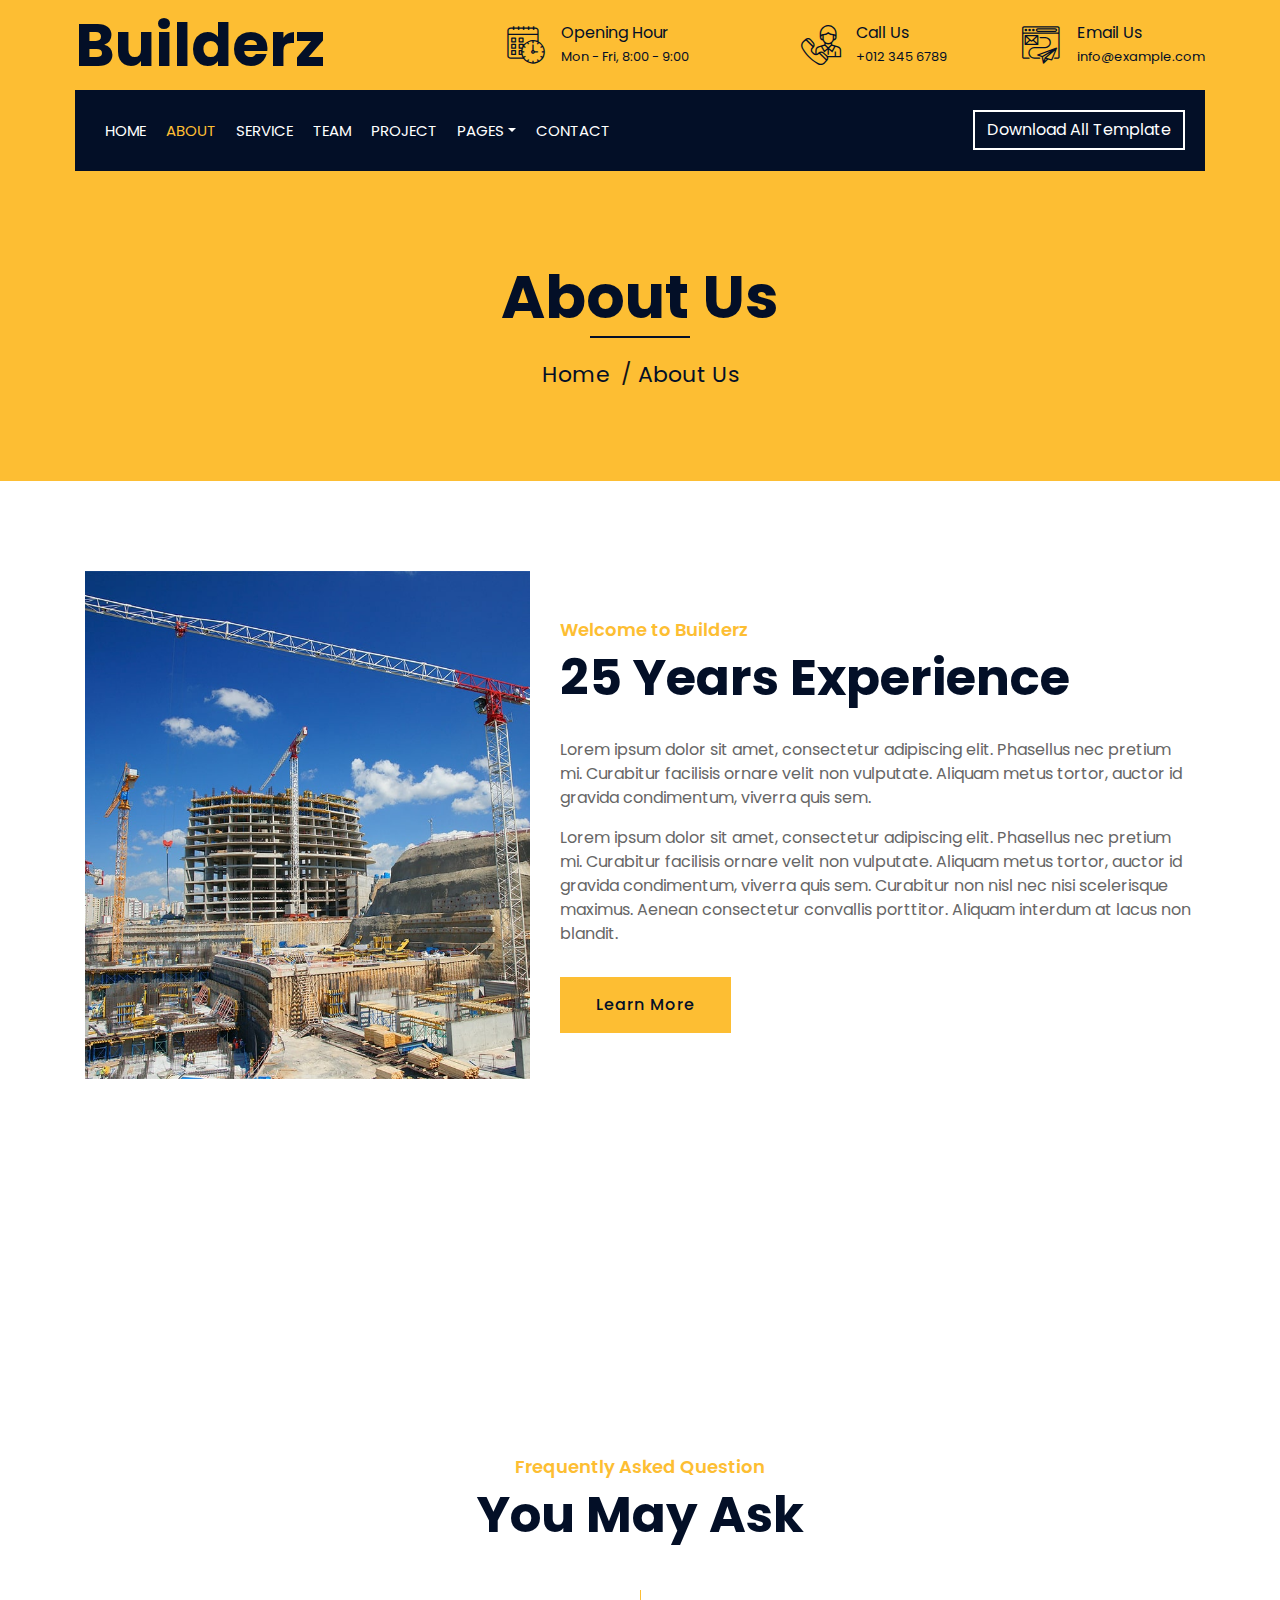
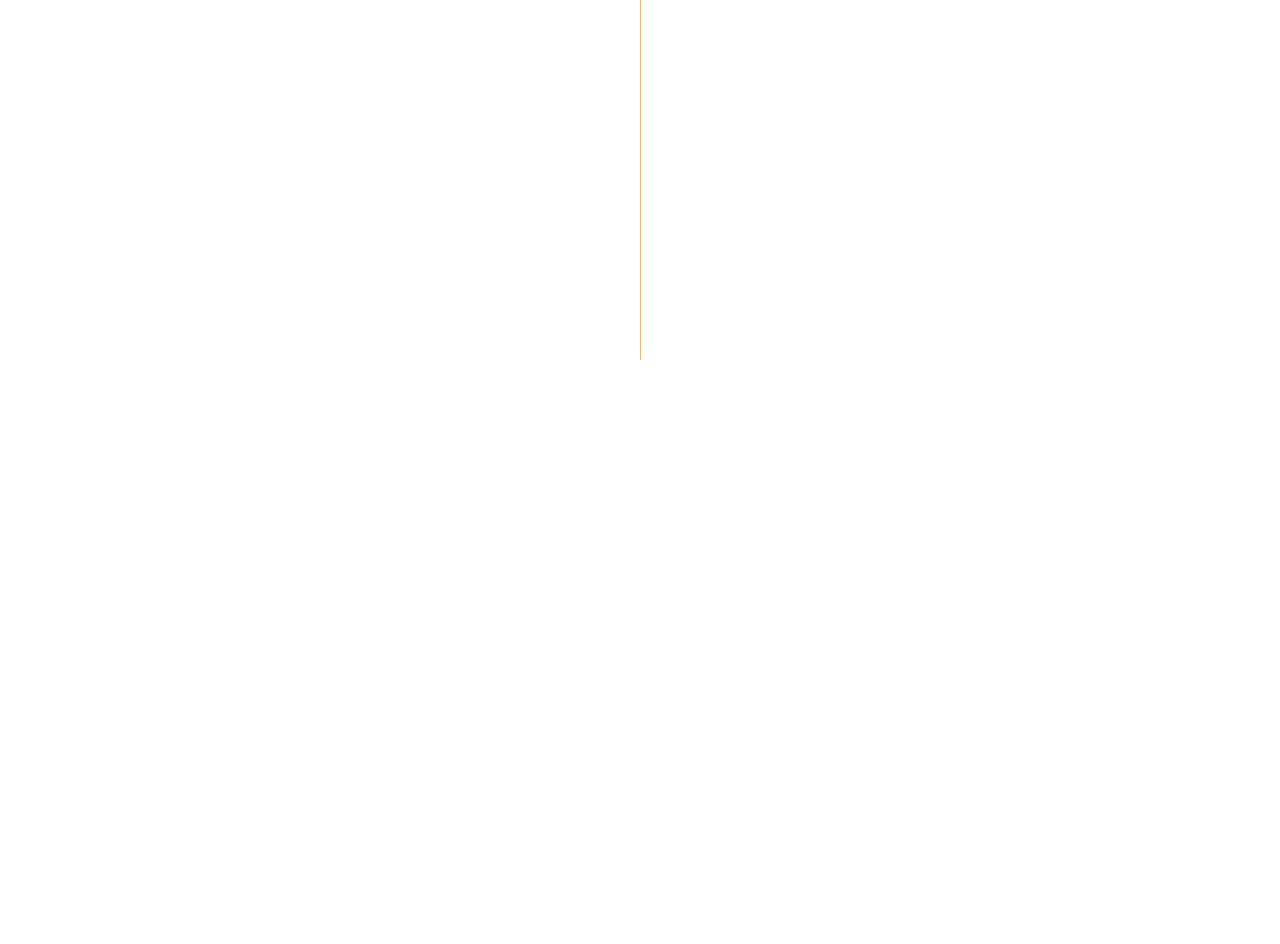
==== about.html @ 67853c23 "updated" ====
<!DOCTYPE html>
<html lang="en">
    <head>
        <meta charset="utf-8">
        <title>Builderz - Construction Company Website Template</title>
        <meta content="width=device-width, initial-scale=1.0" name="viewport">
        <meta content="Construction Company Website Template" name="keywords">
        <meta content="Construction Company Website Template" name="description">

        <!-- Favicon -->
        <link href="img/favicon.ico" rel="icon">

        <!-- Google Font -->
        <link href="https://fonts.googleapis.com/css2?family=Poppins:wght@100;200;300;400;500;600;700;800;900&display=swap" rel="stylesheet">

        <!-- CSS Libraries -->
        <link href="https://stackpath.bootstrapcdn.com/bootstrap/4.4.1/css/bootstrap.min.css" rel="stylesheet">
        <link href="https://cdnjs.cloudflare.com/ajax/libs/font-awesome/5.10.0/css/all.min.css" rel="stylesheet">
        <link href="lib/flaticon/font/flaticon.css" rel="stylesheet"> 
        <link href="lib/animate/animate.min.css" rel="stylesheet">
        <link href="lib/owlcarousel/assets/owl.carousel.min.css" rel="stylesheet">
        <link href="lib/lightbox/css/lightbox.min.css" rel="stylesheet">
        <link href="lib/slick/slick.css" rel="stylesheet">
        <link href="lib/slick/slick-theme.css" rel="stylesheet">

        <!-- Template Stylesheet -->
        <link href="css/style.css" rel="stylesheet">
    </head>

    <body>
        <div class="wrapper">
            <!-- Top Bar Start -->
            <div class="top-bar">
                <div class="container-fluid">
                    <div class="row align-items-center">
                        <div class="col-lg-4 col-md-12">
                            <div class="logo">
                                <a href="index.html">
                                    <h1>Builderz</h1>
                                    <!-- <img src="img/logo.jpg" alt="Logo"> -->
                                </a>
                            </div>
                        </div>
                        <div class="col-lg-8 col-md-7 d-none d-lg-block">
                            <div class="row">
                                <div class="col-4">
                                    <div class="top-bar-item">
                                        <div class="top-bar-icon">
                                            <i class="flaticon-calendar"></i>
                                        </div>
                                        <div class="top-bar-text">
                                            <h3>Opening Hour</h3>
                                            <p>Mon - Fri, 8:00 - 9:00</p>
                                        </div>
                                    </div>
                                </div>
                                <div class="col-4">
                                    <div class="top-bar-item">
                                        <div class="top-bar-icon">
                                            <i class="flaticon-call"></i>
                                        </div>
                                        <div class="top-bar-text">
                                            <h3>Call Us</h3>
                                            <p>+012 345 6789</p>
                                        </div>
                                    </div>
                                </div>
                                <div class="col-4">
                                    <div class="top-bar-item">
                                        <div class="top-bar-icon">
                                            <i class="flaticon-send-mail"></i>
                                        </div>
                                        <div class="top-bar-text">
                                            <h3>Email Us</h3>
                                            <p>info@example.com</p>
                                        </div>
                                    </div>
                                </div>
                            </div>
                        </div>
                    </div>
                </div>
            </div>
            <!-- Top Bar End -->

            <!-- Nav Bar Start -->
            <div class="nav-bar">
                <div class="container-fluid">
                    <nav class="navbar navbar-expand-lg bg-dark navbar-dark">
                        <a href="#" class="navbar-brand">MENU</a>
                        <button type="button" class="navbar-toggler" data-toggle="collapse" data-target="#navbarCollapse">
                            <span class="navbar-toggler-icon"></span>
                        </button>

                        <div class="collapse navbar-collapse justify-content-between" id="navbarCollapse">
                            <div class="navbar-nav mr-auto">
                                <a href="index.html" class="nav-item nav-link">Home</a>
                                <a href="about.html" class="nav-item nav-link active">About</a>
                                <a href="service.html" class="nav-item nav-link">Service</a>
                                <a href="team.html" class="nav-item nav-link">Team</a>
                                <a href="portfolio.html" class="nav-item nav-link">Project</a>
                                <div class="nav-item dropdown">
                                    <a href="#" class="nav-link dropdown-toggle" data-toggle="dropdown">Pages</a>
                                    <div class="dropdown-menu">
                                        <a href="blog.html" class="dropdown-item">Blog Page</a>
                                        <a href="single.html" class="dropdown-item">Single Page</a>
                                    </div>
                                </div>
                                <a href="contact.html" class="nav-item nav-link">Contact</a>
                            </div>
                            <div class="ml-auto">
                                <a class="btn" href="https://freewebsitecode.com">Download All Template</a>
                            </div>
                        </div>
                    </nav>
                </div>
            </div>
            <!-- Nav Bar End -->
            
            
            <!-- Page Header Start -->
            <div class="page-header">
                <div class="container">
                    <div class="row">
                        <div class="col-12">
                            <h2>About Us</h2>
                        </div>
                        <div class="col-12">
                            <a href="">Home</a>
                            <a href="">About Us</a>
                        </div>
                    </div>
                </div>
            </div>
            <!-- Page Header End -->


            <!-- About Start -->
            <div class="about wow fadeInUp" data-wow-delay="0.1s">
                <div class="container">
                    <div class="row align-items-center">
                        <div class="col-lg-5 col-md-6">
                            <div class="about-img">
                                <img src="img/about.jpg" alt="Image">
                            </div>
                        </div>
                        <div class="col-lg-7 col-md-6">
                            <div class="section-header text-left">
                                <p>Welcome to Builderz</p>
                                <h2>25 Years Experience</h2>
                            </div>
                            <div class="about-text">
                                <p>
                                    Lorem ipsum dolor sit amet, consectetur adipiscing elit. Phasellus nec pretium mi. Curabitur facilisis ornare velit non vulputate. Aliquam metus tortor, auctor id gravida condimentum, viverra quis sem.
                                </p>
                                <p>
                                    Lorem ipsum dolor sit amet, consectetur adipiscing elit. Phasellus nec pretium mi. Curabitur facilisis ornare velit non vulputate. Aliquam metus tortor, auctor id gravida condimentum, viverra quis sem. Curabitur non nisl nec nisi scelerisque maximus. Aenean consectetur convallis porttitor. Aliquam interdum at lacus non blandit.
                                </p>
                                <a class="btn" href="">Learn More</a>
                            </div>
                        </div>
                    </div>
                </div>
            </div>
            <!-- About End -->
            
            
            <!-- Fact Start -->
            <div class="fact">
                <div class="container-fluid">
                    <div class="row counters">
                        <div class="col-md-6 fact-left wow slideInLeft">
                            <div class="row">
                                <div class="col-6">
                                    <div class="fact-icon">
                                        <i class="flaticon-worker"></i>
                                    </div>
                                    <div class="fact-text">
                                        <h2 data-toggle="counter-up">109</h2>
                                        <p>Expert Workers</p>
                                    </div>
                                </div>
                                <div class="col-6">
                                    <div class="fact-icon">
                                        <i class="flaticon-building"></i>
                                    </div>
                                    <div class="fact-text">
                                        <h2 data-toggle="counter-up">485</h2>
                                        <p>Happy Clients</p>
                                    </div>
                                </div>
                            </div>
                        </div>
                        <div class="col-md-6 fact-right wow slideInRight">
                            <div class="row">
                                <div class="col-6">
                                    <div class="fact-icon">
                                        <i class="flaticon-address"></i>
                                    </div>
                                    <div class="fact-text">
                                        <h2 data-toggle="counter-up">789</h2>
                                        <p>Completed Projects</p>
                                    </div>
                                </div>
                                <div class="col-6">
                                    <div class="fact-icon">
                                        <i class="flaticon-crane"></i>
                                    </div>
                                    <div class="fact-text">
                                        <h2 data-toggle="counter-up">890</h2>
                                        <p>Running Projects</p>
                                    </div>
                                </div>
                            </div>
                        </div>
                    </div>
                </div>
            </div>
            <!-- Fact End -->
            
            
            <!-- FAQs Start -->
            <div class="faqs">
                <div class="container">
                    <div class="section-header text-center">
                        <p>Frequently Asked Question</p>
                        <h2>You May Ask</h2>
                    </div>
                    <div class="row">
                        <div class="col-md-6">
                            <div id="accordion-1">
                                <div class="card wow fadeInLeft" data-wow-delay="0.1s">
                                    <div class="card-header">
                                        <a class="card-link collapsed" data-toggle="collapse" href="#collapseOne">
                                            Lorem ipsum dolor sit amet?
                                        </a>
                                    </div>
                                    <div id="collapseOne" class="collapse" data-parent="#accordion-1">
                                        <div class="card-body">
                                            Lorem ipsum dolor sit amet, consectetur adipiscing elit. Phasellus nec pretium mi. Curabitur facilisis ornare velit non.
                                        </div>
                                    </div>
                                </div>
                                <div class="card wow fadeInLeft" data-wow-delay="0.2s">
                                    <div class="card-header">
                                        <a class="card-link collapsed" data-toggle="collapse" href="#collapseTwo">
                                            Lorem ipsum dolor sit amet?
                                        </a>
                                    </div>
                                    <div id="collapseTwo" class="collapse" data-parent="#accordion-1">
                                        <div class="card-body">
                                            Lorem ipsum dolor sit amet, consectetur adipiscing elit. Phasellus nec pretium mi. Curabitur facilisis ornare velit non.
                                        </div>
                                    </div>
                                </div>
                                <div class="card wow fadeInLeft" data-wow-delay="0.3s">
                                    <div class="card-header">
                                        <a class="card-link collapsed" data-toggle="collapse" href="#collapseThree">
                                            Lorem ipsum dolor sit amet?
                                        </a>
                                    </div>
                                    <div id="collapseThree" class="collapse" data-parent="#accordion-1">
                                        <div class="card-body">
                                            Lorem ipsum dolor sit amet, consectetur adipiscing elit. Phasellus nec pretium mi. Curabitur facilisis ornare velit non.
                                        </div>
                                    </div>
                                </div>
                                <div class="card wow fadeInLeft" data-wow-delay="0.4s">
                                    <div class="card-header">
                                        <a class="card-link collapsed" data-toggle="collapse" href="#collapseFour">
                                            Lorem ipsum dolor sit amet?
                                        </a>
                                    </div>
                                    <div id="collapseFour" class="collapse" data-parent="#accordion-1">
                                        <div class="card-body">
                                            Lorem ipsum dolor sit amet, consectetur adipiscing elit. Phasellus nec pretium mi. Curabitur facilisis ornare velit non.
                                        </div>
                                    </div>
                                </div>
                                <div class="card wow fadeInLeft" data-wow-delay="0.5s">
                                    <div class="card-header">
                                        <a class="card-link collapsed" data-toggle="collapse" href="#collapseFive">
                                            Lorem ipsum dolor sit amet?
                                        </a>
                                    </div>
                                    <div id="collapseFive" class="collapse" data-parent="#accordion-1">
                                        <div class="card-body">
                                            Lorem ipsum dolor sit amet, consectetur adipiscing elit. Phasellus nec pretium mi. Curabitur facilisis ornare velit non.
                                        </div>
                                    </div>
                                </div>
                            </div>
                        </div>
                        <div class="col-md-6">
                            <div id="accordion-2">
                                <div class="card wow fadeInRight" data-wow-delay="0.1s">
                                    <div class="card-header">
                                        <a class="card-link collapsed" data-toggle="collapse" href="#collapseSix">
                                            Lorem ipsum dolor sit amet?
                                        </a>
                                    </div>
                                    <div id="collapseSix" class="collapse" data-parent="#accordion-2">
                                        <div class="card-body">
                                            Lorem ipsum dolor sit amet, consectetur adipiscing elit. Phasellus nec pretium mi. Curabitur facilisis ornare velit non.
                                        </div>
                                    </div>
                                </div>
                                <div class="card wow fadeInRight" data-wow-delay="0.2s">
                                    <div class="card-header">
                                        <a class="card-link collapsed" data-toggle="collapse" href="#collapseSeven">
                                            Lorem ipsum dolor sit amet?
                                        </a>
                                    </div>
                                    <div id="collapseSeven" class="collapse" data-parent="#accordion-2">
                                        <div class="card-body">
                                            Lorem ipsum dolor sit amet, consectetur adipiscing elit. Phasellus nec pretium mi. Curabitur facilisis ornare velit non.
                                        </div>
                                    </div>
                                </div>
                                <div class="card wow fadeInRight" data-wow-delay="0.3s">
                                    <div class="card-header">
                                        <a class="card-link collapsed" data-toggle="collapse" href="#collapseEight">
                                            Lorem ipsum dolor sit amet?
                                        </a>
                                    </div>
                                    <div id="collapseEight" class="collapse" data-parent="#accordion-2">
                                        <div class="card-body">
                                            Lorem ipsum dolor sit amet, consectetur adipiscing elit. Phasellus nec pretium mi. Curabitur facilisis ornare velit non.
                                        </div>
                                    </div>
                                </div>
                                <div class="card wow fadeInRight" data-wow-delay="0.4s">
                                    <div class="card-header">
                                        <a class="card-link collapsed" data-toggle="collapse" href="#collapseNine">
                                            Lorem ipsum dolor sit amet?
                                        </a>
                                    </div>
                                    <div id="collapseNine" class="collapse" data-parent="#accordion-2">
                                        <div class="card-body">
                                            Lorem ipsum dolor sit amet, consectetur adipiscing elit. Phasellus nec pretium mi. Curabitur facilisis ornare velit non.
                                        </div>
                                    </div>
                                </div>
                                <div class="card wow fadeInRight" data-wow-delay="0.5s">
                                    <div class="card-header">
                                        <a class="card-link collapsed" data-toggle="collapse" href="#collapseTen">
                                            Lorem ipsum dolor sit amet?
                                        </a>
                                    </div>
                                    <div id="collapseTen" class="collapse" data-parent="#accordion-2">
                                        <div class="card-body">
                                            Lorem ipsum dolor sit amet, consectetur adipiscing elit. Phasellus nec pretium mi. Curabitur facilisis ornare velit non.
                                        </div>
                                    </div>
                                </div>
                            </div>
                        </div>
                    </div>
                </div>
            </div>
            <!-- FAQs End -->


            <!-- Footer Start -->
            <div class="footer wow fadeIn" data-wow-delay="0.3s">
                <div class="container">
                    <div class="row">
                        <div class="col-md-6 col-lg-3">
                            <div class="footer-contact">
                                <h2>Office Contact</h2>
                                <p><i class="fa fa-map-marker-alt"></i>Your Location, City, Country</p>
                                <p><i class="fa fa-phone-alt"></i>+012 345 67890</p>
                                <p><i class="fa fa-envelope"></i>info@example.com</p>
                                <div class="footer-social">
                                    <a href="https://freewebsitecode.com/"><i class="fab fa-twitter"></i></a>
                                    <a href="https://facebook.com/freewebsitecode"><i class="fab fa-facebook-f"></i></a>
                                    <a href="https://freewebsitecode.com/"><i class="fab fa-linkedin-in"></i></a>
                                    <a href="https://freewebsitecode.com/"><i class="fab fa-instagram"></i></a>
                                    <a href="https://www.youtube.com/channel/UC9HlQRmKgG3jeVD_fBxj1Pw/videos"><i class="fab fa-youtube"></i></a>
                                </div>
                            </div>
                        </div>
                        <div class="col-md-6 col-lg-3">
                            <div class="footer-link">
                                <h2>Services Areas</h2>
                                <a href="">Building Construction</a>
                                <a href="">House Renovation</a>
                                <a href="">Architecture Design</a>
                                <a href="">Interior Design</a>
                                <a href="">Painting</a>
                            </div>
                        </div>
                        <div class="col-md-6 col-lg-3">
                            <div class="footer-link">
                                <h2>Useful Pages</h2>
                                <a href="">About Us</a>
                                <a href="">Contact Us</a>
                                <a href="">Our Team</a>
                                <a href="">Projects</a>
                                <a href="">Testimonial</a>
                            </div>
                        </div>
                        <div class="col-md-6 col-lg-3">
                            <div class="newsletter">
                                <h2>Newsletter</h2>
                                <p>
                                    Lorem ipsum dolor sit amet elit. Phasellus nec pretium mi. Curabitur facilisis ornare velit non vulpu
                                </p>
                                <div class="form">
                                    <input class="form-control" placeholder="Email here">
                                    <button class="btn">Submit</button>
                                </div>
                            </div>
                        </div>
                    </div>
                </div>
                <div class="container footer-menu">
                    <div class="f-menu">
                        <a href="">Terms of use</a>
                        <a href="">Privacy policy</a>
                        <a href="">Cookies</a>
                        <a href="">Help</a>
                        <a href="">FQAs</a>
                    </div>
                </div>
                <div class="container copyright">
                    <div class="row">
                        <div class="col-md-6">
                            <p>&copy; <a href="https://freewebsitecode.com">Your Site Name</a>, All Right Reserved.</p>
                        </div>
						
						
                        <div class="col-md-6">
                            <p>Designed By <a href="https://freewebsitecode.com">Free Website Code</a></p>
                        </div>
                    </div>
                </div>
            </div>
            <!-- Footer End -->

            <a href="#" class="back-to-top"><i class="fa fa-chevron-up"></i></a>
        </div>

        <!-- JavaScript Libraries -->
        <script src="https://code.jquery.com/jquery-3.4.1.min.js"></script>
        <script src="https://stackpath.bootstrapcdn.com/bootstrap/4.4.1/js/bootstrap.bundle.min.js"></script>
        <script src="lib/easing/easing.min.js"></script>
        <script src="lib/wow/wow.min.js"></script>
        <script src="lib/owlcarousel/owl.carousel.min.js"></script>
        <script src="lib/isotope/isotope.pkgd.min.js"></script>
        <script src="lib/lightbox/js/lightbox.min.js"></script>
        <script src="lib/waypoints/waypoints.min.js"></script>
        <script src="lib/counterup/counterup.min.js"></script>
        <script src="lib/slick/slick.min.js"></script>

        <!-- Template Javascript -->
        <script src="js/main.js"></script>
    </body>
</html>
---- lib/flaticon/font/flaticon.css ----
/*
  	Flaticon icon font: Flaticon
  	Creation date: 23/08/2020 07:24
  	*/

@font-face {
  font-family: "Flaticon";
  src: url("./Flaticon.eot");
  src: url("./Flaticon.eot?#iefix") format("embedded-opentype"),
       url("./Flaticon.woff2") format("woff2"),
       url("./Flaticon.woff") format("woff"),
       url("./Flaticon.ttf") format("truetype"),
       url("./Flaticon.svg#Flaticon") format("svg");
  font-weight: normal;
  font-style: normal;
}

@media screen and (-webkit-min-device-pixel-ratio:0) {
  @font-face {
    font-family: "Flaticon";
    src: url("./Flaticon.svg#Flaticon") format("svg");
  }
}

[class^="flaticon-"]:before, [class*=" flaticon-"]:before,
[class^="flaticon-"]:after, [class*=" flaticon-"]:after {   
  font-family: Flaticon;
        font-size: 20px;
font-style: normal;
margin-left: 20px;
}

.flaticon-concrete:before { content: "\f100"; }
.flaticon-worker:before { content: "\f101"; }
.flaticon-measure:before { content: "\f102"; }
.flaticon-building:before { content: "\f103"; }
.flaticon-brush:before { content: "\f104"; }
.flaticon-crane:before { content: "\f105"; }
.flaticon-call:before { content: "\f106"; }
.flaticon-calendar:before { content: "\f107"; }
.flaticon-send-mail:before { content: "\f108"; }
.flaticon-address:before { content: "\f109"; }
---- css/style.css ----
/*******************************/
/********* General CSS *********/
/*******************************/
body {
    color: #666666;
    background: #dddddd;
    font-family: 'Poppins', sans-serif;
    font-weight: 400;
}

h1,
h2, 
h3, 
h4,
h5, 
h6 {
    color: #030f27;
}

a {
    color: #666666;
    transition: .3s;
}

a:hover,
a:active,
a:focus {
    color: #fdbe33;
    outline: none;
    text-decoration: none;
}

.btn:focus {
    box-shadow: none;
}

.wrapper {
    position: relative;
    width: 100%;
    max-width: 1366px;
    margin: 0 auto;
    background: #ffffff;
}

.back-to-top {
    position: fixed;
    display: none;
    background: #fdbe33;
    color: #121518;
    width: 44px;
    height: 44px;
    text-align: center;
    line-height: 1;
    font-size: 22px;
    right: 15px;
    bottom: 15px;
    transition: background 0.5s;
    z-index: 9;
}

.back-to-top:hover {
    color: #fdbe33;
    background: #121518;
}

.back-to-top i {
    padding-top: 10px;
}

.btn {
    transition: .3s;
}


/**********************************/
/********** Top Bar CSS ***********/
/**********************************/
.top-bar {
    position: relative;
    height: 90px;
    background: #fdbe33;
}

.top-bar .logo {
    padding: 15px 0;
    text-align: left;
    overflow: hidden;
}

.top-bar .logo h1 {
    margin: 0;
    color: #030f27;
    font-size: 60px;
    line-height: 60px;
    font-weight: 700;
}

.top-bar .logo img {
    max-width: 100%;
    max-height: 60px;
}

.top-bar .top-bar-item {
    display: flex;
    align-items: center;
    justify-content: flex-end;
}

.top-bar .top-bar-icon {
    width: 40px;
    display: flex;
    align-items: center;
    justify-content: center;
}

.top-bar .top-bar-icon [class^="flaticon-"]::before {
    margin: 0;
    color: #030f27;
    font-size: 40px;
}

.top-bar .top-bar-text {
    padding-left: 15px;
}

.top-bar .top-bar-text h3 {
    margin: 0 0 5px 0;
    color: #030f27;
    font-size: 16px;
    font-weight: 400;
}

.top-bar .top-bar-text p {
    margin: 0;
    color: #030f27;
    font-size: 13px;
    font-weight: 400;
}

@media (min-width: 992px) {
    .top-bar {
        padding: 0 60px;
    }
}

@media (max-width: 991.98px) {
    .top-bar .logo {
        text-align: center;
    }
}


/**********************************/
/*********** Nav Bar CSS **********/
/**********************************/
.nav-bar {
    position: relative;
    background: #fdbe33;
    transition: .3s;
}

.nav-bar .container-fluid {
    padding: 0;
}

.nav-bar.nav-sticky {
    position: fixed;
    top: 0;
    width: 100%;
    max-width: 1366px;
    box-shadow: 0 2px 5px rgba(0, 0, 0, .3);
    z-index: 999;
}

.nav-bar .navbar {
    height: 100%;
    background: #030f27 !important;
}

.navbar-dark .navbar-nav .nav-link,
.navbar-dark .navbar-nav .nav-link:focus,
.navbar-dark .navbar-nav .nav-link:hover,
.navbar-dark .navbar-nav .nav-link.active {
    padding: 10px 10px 8px 10px;
    color: #ffffff;
}

.navbar-dark .navbar-nav .nav-link:hover,
.navbar-dark .navbar-nav .nav-link.active {
    color: #fdbe33;
    transition: none;
}

.nav-bar .dropdown-menu {
    margin-top: 0;
    border: 0;
    border-radius: 0;
    background: #f8f9fa;
}

.nav-bar .btn {
    color: #ffffff;
    border: 2px solid #ffffff;
    border-radius: 0;
}

.nav-bar .btn:hover {
    color: #030f27;
    background: #fdbe33;
    border-color: #fdbe33;
}

@media (min-width: 992px) {
    .nav-bar {
        padding: 0 75px;
    }
    
    .nav-bar.nav-sticky {
        padding: 0;
    }
    
    .nav-bar .navbar {
        padding: 20px;
    }
    
    .nav-bar .navbar-brand {
        display: none;
    }
    
    .nav-bar a.nav-link {
        padding: 8px 15px;
        font-size: 15px;
        text-transform: uppercase;
    }
}

@media (max-width: 991.98px) {
    .nav-bar .navbar {
        padding: 15px;
    }
    
    .nav-bar a.nav-link {
        padding: 5px;
    }
    
    .nav-bar .dropdown-menu {
        box-shadow: none;
    }
    
    .nav-bar .btn {
        display: none;
    }
}


/*******************************/
/******** Carousel CSS *********/
/*******************************/
.carousel {
    position: relative;
    width: 100%;
    height: calc(100vh - 170px);
    min-height: 400px;
    margin: 0 auto;
    text-align: center;
    overflow: hidden;
}

.carousel .carousel-inner,
.carousel .carousel-item {
    position: relative;
    width: 100%;
    height: 100%;
}

.carousel .carousel-item img {
    width: 100%;
    height: 100%;
    object-fit: cover;
}

.carousel .carousel-item::after {
    position: absolute;
    content: "";
    width: 100%;
    height: 100%;
    top: 0;
    left: 0;
    background: rgba(0, 0, 0, .3);
    z-index: 1;
}

.carousel .carousel-caption {
    position: absolute;
    top: 0;
    bottom: 0;
    display: flex;
    align-items: center;
    justify-content: center;
    flex-direction: column;
    height: calc(100vh - 170px);
    min-height: 400px;
}

.carousel .carousel-caption p {
    color: #ffffff;
    font-size: 30px;
    margin-bottom: 15px;
    letter-spacing: 1px;
}

.carousel .carousel-caption h1 {
    color: #ffffff;
    font-size: 60px;
    font-weight: 700;
    margin-bottom: 35px;
}

.carousel .carousel-caption .btn {
    padding: 15px 35px;
    font-size: 18px;
    font-weight: 500;
    letter-spacing: 1px;
    text-transform: uppercase;
    color: #ffffff;
    background: transparent;
    border: 2px solid #ffffff;
    border-radius: 0;
    transition: .3s;
}

.carousel .carousel-caption .btn:hover {
    color: #030f27;
    background: #fdbe33;
    border-color: #fdbe33;
}

@media (max-width: 767.98px) {
    .carousel .carousel-caption h1 {
        font-size: 40px;
        font-weight: 700;
    }
    
    .carousel .carousel-caption p {
        font-size: 20px;
    }
    
    .carousel .carousel-caption .btn {
        padding: 12px 30px;
        font-size: 18px;
        font-weight: 500;
        letter-spacing: 0;
    }
}

@media (max-width: 575.98px) {
    .carousel .carousel-caption h1 {
        font-size: 30px;
        font-weight: 500;
    }
    
    .carousel .carousel-caption p {
        font-size: 16px;
    }
    
    .carousel .carousel-caption .btn {
        padding: 10px 25px;
        font-size: 16px;
        font-weight: 400;
        letter-spacing: 0;
    }
}

.carousel .animated {
    -webkit-animation-duration: 1.5s;
    animation-duration: 1.5s;
}


/*******************************/
/******* Page Header CSS *******/
/*******************************/
.page-header {
    position: relative;
    margin-bottom: 45px;
    padding: 90px 0;
    text-align: center;
    background: #fdbe33;
}

.page-header h2 {
    position: relative;
    color: #030f27;
    font-size: 60px;
    font-weight: 700;
    margin-bottom: 20px;
    padding-bottom: 5px;
}

.page-header h2::after {
    position: absolute;
    content: "";
    width: 100px;
    height: 2px;
    left: calc(50% - 50px);
    bottom: 0;
    background: #030f27;
}

.page-header a {
    position: relative;
    padding: 0 12px;
    font-size: 22px;
    color: #030f27;
}

.page-header a:hover {
    color: #ffffff;
}

.page-header a::after {
    position: absolute;
    content: "/";
    width: 8px;
    height: 8px;
    top: -2px;
    right: -7px;
    text-align: center;
    color: #121518;
}

.page-header a:last-child::after {
    display: none;
}

@media (max-width: 991.98px) {
    .page-header {
        padding: 60px 0;
    }
    
    .page-header h2 {
        font-size: 45px;
    }
    
    .page-header a {
        font-size: 20px;
    }
}

@media (max-width: 767.98px) {
    .page-header {
        padding: 45px 0;
    }
    
    .page-header h2 {
        font-size: 35px;
    }
    
    .page-header a {
        font-size: 18px;
    }
}


/*******************************/
/******* Section Header ********/
/*******************************/
.section-header {
    position: relative;
    width: 100%;
    margin-bottom: 45px;
}

.section-header p {
    color: #fdbe33;
    font-size: 18px;
    font-weight: 600;
    margin-bottom: 5px;
}

.section-header h2 {
    margin: 0;
    position: relative;
    font-size: 50px;
    font-weight: 700;
}

@media (max-width: 767.98px) {
    .section-header h2 {
        font-size: 30px;
    }
}


/*******************************/
/********* Feature CSS *********/
/*******************************/
.feature {
    position: relative;
    margin-bottom: 45px;
}

.feature .col-md-12 {
    background: #030f27;
}
    
.feature .col-md-12:nth-child(2n) {
    color: #030f27;
    background: #fdbe33;
}

.feature .feature-item {
    min-height: 250px;
    padding: 30px;
    display: flex;
    align-items: center;
    justify-content: flex-start;
}

.feature .feature-icon {
    position: relative;
    width: 60px;
    display: flex;
    align-items: center;
    justify-content: center;
}

.feature .feature-icon::before {
    position: absolute;
    content: "";
    width: 80px;
    height: 80px;
    top: -20px;
    left: -10px;
    border: 2px dotted #ffffff;
    border-radius: 60px;
    z-index: 1;
}

.feature .feature-icon::after {
    position: absolute;
    content: "";
    width: 79px;
    height: 79px;
    top: -18px;
    left: -9px;
    background: #030f27;
    border-radius: 60px;
    z-index: 2;
}

.feature .col-md-12:nth-child(2n) .feature-icon::after {
    background: #fdbe33;
}

.feature .feature-icon [class^="flaticon-"]::before {
    position: relative;
    margin: 0;
    color: #fdbe33;
    font-size: 60px;
    line-height: 60px;
    z-index: 3;
}

.feature .feature-text {
    padding-left: 30px;
}

.feature .feature-text h3 {
    margin: 0 0 10px 0;
    color: #fdbe33;
    font-size: 25px;
    font-weight: 600;
}

.feature .feature-text p {
    margin: 0;
    color: #fdbe33;
    font-size: 18px;
    font-weight: 400;
}

.feature .col-md-12:nth-child(2n) [class^="flaticon-"]::before,
.feature .col-md-12:nth-child(2n) h3,
.feature .col-md-12:nth-child(2n) p {
    color: #030f27;
}


/*******************************/
/********** About CSS **********/
/*******************************/
.about {
    position: relative;
    width: 100%;
    padding: 45px 0;
}

.about .section-header {
    margin-bottom: 30px;
}

.about .about-img {
    position: relative;
    height: 100%;
}

.about .about-img img {
    width: 100%;
    height: 100%;
    object-fit: cover;
}

.about .about-text p {
    font-size: 16px;
}

.about .about-text a.btn {
    position: relative;
    margin-top: 15px;
    padding: 15px 35px;
    font-size: 16px;
    font-weight: 500;
    letter-spacing: 1px;
    color: #030f27;
    border-radius: 0;
    background: #fdbe33;
    transition: .3s;
}

.about .about-text a.btn:hover {
    color: #fdbe33;
    background: #030f27;
}

@media (max-width: 767.98px) {
    .about .about-img {
        margin-bottom: 30px;
        height: auto;
    }
}


/*******************************/
/********** Fact CSS ***********/
/*******************************/
.fact {
    position: relative;
    width: 100%;
    padding: 45px 0;
}

.fact .col-6 {
    display: flex;
    align-items: flex-start;
}

.fact .fact-icon {
    position: relative;
    margin: 7px 15px 0 15px;
    width: 60px;
    display: flex;
    align-items: center;
    justify-content: center;
}

.fact .fact-icon [class^="flaticon-"]::before {
    margin: 0;
    font-size: 60px;
    line-height: 60px;
    background-image: linear-gradient(#ffffff, #fdbe33);
    -webkit-background-clip: text;
    -webkit-text-fill-color: transparent;
}

.fact .fact-right .fact-icon [class^="flaticon-"]::before {
    background-image: linear-gradient(#ffffff, #030f27);
}

.fact .fact-left,
.fact .fact-right {
    padding-top: 60px;
    padding-bottom: 60px;
}

.fact .fact-text h2 {
    font-size: 35px;
    font-weight: 700;
}

.fact .fact-text p {
    margin: 0;
    font-size: 16px;
    font-weight: 600;
    text-transform: uppercase;
}

.fact .fact-left {
    color: #fdbe33;
    background: #030f27;
}

.fact .fact-right {
    color: #030f27;
    background: #fdbe33;
}

.fact .fact-left h2 {
    color: #fdbe33;
}


/*******************************/
/********* Service CSS *********/
/*******************************/
.service {
    position: relative;
    width: 100%;
    padding: 45px 0 15px 0;
}

.service .service-item {
    position: relative;
    width: 100%;
    text-align: center;
    margin-bottom: 30px;
}

.service .service-img {
    position: relative;
    overflow: hidden;
}

.service .service-img img {
    width: 100%;
}

.service .service-overlay {
    position: absolute;
    width: 100%;
    height: 100%;
    top: 0;
    left: 0;
    padding: 30px;
    display: flex;
    align-items: center;
    justify-content: center;
    background: rgba(3, 15, 39, .7);
    transition: .5s;
    opacity: 0;
}

.service .service-item:hover .service-overlay {
    opacity: 1;
}

.service .service-overlay p {
    margin: 0;
    color: #ffffff;
}

.service .service-text {
    display: flex;
    align-items: center;
    height: 60px;
    background: #030f27;
    overflow: hidden;
    white-space: nowrap;
    text-overflow: ellipsis;
}

.service .service-text h3 {
    margin: 0;
    padding: 0 15px 0 25px;
    width: calc(100% - 60px);
    font-size: 20px;
    font-weight: 700;
    color: #fdbe33;
    text-align: left;
    overflow: hidden;
    white-space: nowrap;
    text-overflow: ellipsis;
}

.service .service-item a.btn {
    width: 60px;
    height: 60px;
    padding: 3px 0 0 3px;
    display: flex;
    align-items: center;
    justify-content: center;
    font-size: 60px;
    line-height: 60px;
    font-weight: 100;
    color: #030f27;
    background: #fdbe33;
    border-radius: 0;
    transition: .3s;
}

.service .service-item:hover a.btn {
    color: #ffffff;
}


/*******************************/
/********** Video CSS **********/
/*******************************/
.video {
    position: relative;
    margin: 45px 0;
    height: 100%;
    min-height: 500px;
    background: linear-gradient(rgba(3, 15, 39, .9), rgba(3, 15, 39, .9)), url(../img/carousel-1.jpg);
    background-attachment: fixed;
    background-position: center;
    background-repeat: no-repeat;
    background-size: cover;
}

.video .btn-play {
    position: absolute;
    z-index: 1;
    top: 50%;
    left: 50%;
    transform: translateX(-50%) translateY(-50%);
    box-sizing: content-box;
    display: block;
    width: 32px;
    height: 44px;
    border-radius: 50%;
    border: none;
    outline: none;
    padding: 18px 20px 18px 28px;
}

.video .btn-play:before {
    content: "";
    position: absolute;
    z-index: 0;
    left: 50%;
    top: 50%;
    transform: translateX(-50%) translateY(-50%);
    display: block;
    width: 100px;
    height: 100px;
    background: #fdbe33;
    border-radius: 50%;
    animation: pulse-border 1500ms ease-out infinite;
}

.video .btn-play:after {
    content: "";
    position: absolute;
    z-index: 1;
    left: 50%;
    top: 50%;
    transform: translateX(-50%) translateY(-50%);
    display: block;
    width: 100px;
    height: 100px;
    background: #fdbe33;
    border-radius: 50%;
    transition: all 200ms;
}

.video .btn-play:hover:after {
    background-color: darken(#fdbe33, 10%);
}

.video .btn-play img {
    position: relative;
    z-index: 3;
    max-width: 100%;
    width: auto;
    height: auto;
}

.video .btn-play span {
    display: block;
    position: relative;
    z-index: 3;
    width: 0;
    height: 0;
    border-left: 32px solid #030f27;
    border-top: 22px solid transparent;
    border-bottom: 22px solid transparent;
}

@keyframes pulse-border {
  0% {
    transform: translateX(-50%) translateY(-50%) translateZ(0) scale(1);
    opacity: 1;
  }
  100% {
    transform: translateX(-50%) translateY(-50%) translateZ(0) scale(1.5);
    opacity: 0;
  }
}

#videoModal .modal-dialog {
    position: relative;
    max-width: 800px;
    margin: 60px auto 0 auto;
}

#videoModal .modal-body {
    position: relative;
    padding: 0px;
}

#videoModal .close {
    position: absolute;
    width: 30px;
    height: 30px;
    right: 0px;
    top: -30px;
    z-index: 999;
    font-size: 30px;
    font-weight: normal;
    color: #ffffff;
    background: #000000;
    opacity: 1;
}


/*******************************/
/*********** Team CSS **********/
/*******************************/
.team {
    position: relative;
    width: 100%;
    padding: 45px 0 15px 0;
}

.team .team-item {
    position: relative;
    margin-bottom: 30px;
    overflow: hidden;
}

.team .team-img {
    position: relative;
}

.team .team-img img {
    width: 100%;
}

.team .team-text {
    position: relative;
    padding: 25px 15px;
    text-align: center;
    background: #030f27;
    transition: .5s;
}

.team .team-text h2 {
    font-size: 20px;
    font-weight: 600;
    color: #fdbe33;
    transition: .5s;
}

.team .team-text p {
    margin: 0;
    color: #ffffff;
}

.team .team-item:hover .team-text {
    background: #fdbe33;
}

.team .team-item:hover .team-text h2 {
    color: #030f27;
    letter-spacing: 1px;
}

.team .team-social {
    position: absolute;
    width: 100px;
    top: 0;
    left: -50px;
    display: flex;
    flex-direction: column;
    font-size: 0;
}

.team .team-social a {
    position: relative;
    left: 0;
    width: 50px;
    height: 50px;
    display: flex;
    align-items: center;
    justify-content: center;
    font-size: 18px;
    color: #ffffff;
}

.team .team-item:hover .team-social a:first-child {
    background: #00acee;
    left: 50px;
    transition: .3s 0s;
}

.team .team-item:hover .team-social a:nth-child(2) {
    background: #3b5998;
    left: 50px;
    transition: .3s .1s;
}

.team .team-item:hover .team-social a:nth-child(3) {
    background: #0e76a8;
    left: 50px;
    transition: .3s .2s;
}

.team .team-item:hover .team-social a:nth-child(4) {
    background: #3f729b;
    left: 50px;
    transition: .3s .3s;
}


/*******************************/
/*********** FAQs CSS **********/
/*******************************/
.faqs {
    position: relative;
    width: 100%;
    padding: 45px 0;
}

.faqs .row {
    position: relative;
}

.faqs .row::after {
    position: absolute;
    content: "";
    width: 1px;
    height: 100%;
    top: 0;
    left: calc(50% - .5px);
    background: #fdbe33;
}

.faqs #accordion-1 {
    padding-right: 15px;
}

.faqs #accordion-2 {
    padding-left: 15px;
}

@media(max-width: 767.98px) {
    .faqs .row::after {
        display: none;
    }
    
    .faqs #accordion-1,
    .faqs #accordion-2 {
        padding: 0;
    }
    
    .faqs #accordion-2 {
        padding-top: 15px;
    }
}

.faqs .card {
    margin-bottom: 15px;
    border: none;
    border-radius: 0;
}

.faqs .card:last-child {
    margin-bottom: 0;
}

.faqs .card-header {
    padding: 0;
    border: none;
    background: #ffffff;
}

.faqs .card-header a {
    display: block;
    padding: 10px 25px;
    width: 100%;
    color: #121518;
    font-size: 16px;
    line-height: 40px;
    border: 1px solid rgba(0, 0, 0, .1);
    transition: .5s;
}

.faqs .card-header [data-toggle="collapse"][aria-expanded="true"] {
    background: #fdbe33;
}

.faqs .card-header [data-toggle="collapse"]:after {
    font-family: 'font Awesome 5 Free';
    content: "\f067";
    float: right;
    color: #fdbe33;
    font-size: 12px;
    font-weight: 900;
    transition: .5s;
}

.faqs .card-header [data-toggle="collapse"][aria-expanded="true"]:after {
    font-family: 'font Awesome 5 Free';
    content: "\f068";
    float: right;
    color: #030f27;
    font-size: 12px;
    font-weight: 900;
    transition: .5s;
}

.faqs .card-body {
    padding: 20px 25px;
    font-size: 16px;
    background: #ffffff;
    border: 1px solid rgba(0, 0, 0, .1);
    border-top: none;
}


/*******************************/
/******* Testimonial CSS *******/
/*******************************/
.testimonial {
    position: relative;
    margin: 45px 0;
    padding: 90px 0;
    text-align: center;
    background: linear-gradient(rgba(3, 15, 39, .9), rgba(3, 15, 39, .9)), url(../img/carousel-1.jpg);
    background-attachment: fixed;
    background-position: center;
    background-repeat: no-repeat;
    background-size: cover;
}

.testimonial .container {
    max-width: 760px;
}

.about-page .testimonial {
    padding-bottom: 90px;
}

.testimonial .testimonial-slider-nav {
    position: relative;
    width: 300px;
    margin: 0 auto;
}

.testimonial .testimonial-slider-nav .slick-slide {
    position: relative;
    opacity: 0;
    transition: .5s;
}

.testimonial .testimonial-slider-nav .slick-active {
    opacity: 1;
    transform: scale(1.3);
}

.testimonial .testimonial-slider-nav .slick-center {
    transform: scale(1.8);
    z-index: 1;
}

.testimonial .testimonial-slider-nav .slick-slide img {
    position: relative;
    display: block;
    margin-top: 37px;
    width: 100%;
    height: auto;
    border-radius: 100px;
}

.testimonial .testimonial-slider {
    position: relative;
    margin-top: 15px;
    padding-top: 50px;
}

.testimonial .testimonial-slider::before {
    position: absolute;
    content: "";
    width: 60px;
    height: 50px;
    top: 0;
    left: calc(50% - 30px);
    background: url(../img/quote.png) top center no-repeat;
}

.testimonial .testimonial-slider h3 {
    color: #fdbe33;
    font-size: 22px;
    font-weight: 700;
}

.testimonial .testimonial-slider h4 {
    font-size: 14px;
    font-weight: 300;
    color: #ffffff;
    font-style: italic;
    margin-bottom: 10px;
}

.testimonial .testimonial-slider p {
    color: #ffffff;
    font-size: 16px;
    font-weight: 300;
    margin: 0;
}


/*******************************/
/*********** Blog CSS **********/
/*******************************/
.blog {
    position: relative;
    width: 100%;
    padding: 45px 0 15px 0;
}

.blog .blog-item {
    position: relative;
    width: 100%;
    text-align: center;
    margin-bottom: 30px;
}

.blog .blog-img {
    position: relative;
    overflow: hidden;
}

.blog .blog-img img {
    width: 100%;
}

.blog .blog-title {
    display: flex;
    align-items: center;
    height: 60px;
    background: #030f27;
    overflow: hidden;
    white-space: nowrap;
    text-overflow: ellipsis;
}

.blog .blog-title h3 {
    margin: 0;
    padding: 0 15px 0 25px;
    width: calc(100% - 60px);
    font-size: 18px;
    font-weight: 700;
    color: #fdbe33;
    text-align: left;
    overflow: hidden;
    white-space: nowrap;
    text-overflow: ellipsis;
}

.blog .blog-title a.btn {
    width: 60px;
    height: 60px;
    padding: 3px 0 0 3px;
    display: flex;
    align-items: center;
    justify-content: center;
    font-size: 60px;
    line-height: 60px;
    font-weight: 100;
    color: #030f27;
    background: #fdbe33;
    border-radius: 0;
    transition: .3s;
}

.blog .blog-item:hover a.btn {
    color: #ffffff;
}

.blog .blog-meta {
    position: relative;
    padding: 25px 0 10px 0;
    background: #f3f6ff;
}

.blog .blog-meta::after {
    position: absolute;
    content: "";
    width: 100px;
    height: 1px;
    left: calc(50% - 50px);
    bottom: 0;
    background: #fdbe33;
}

.blog .blog-meta p {
    display: inline-block;
    margin: 0;
    padding: 0 3px;
    font-size: 14px;
    font-weight: 300;
    font-style: italic;
    color: #666666;
}

.blog .blog-meta p a {
    margin-left: 5px;
    font-style: normal;
}

.blog .blog-text {
    padding: 10px 25px 25px 25px;
    background: #f3f6ff;
}

.blog .blog-text p {
    margin: 0;
    font-size: 16px;
}

.blog .pagination .page-link {
    color: #030f27;
    border-radius: 0;
    border-color: #fdbe33;
}

.blog .pagination .page-link:hover,
.blog .pagination .page-item.active .page-link {
    color: #fdbe33;
    background: #030f27;
}

.blog .pagination .disabled .page-link {
    color: #999999;
}


/*******************************/
/******* Single Post CSS *******/
/*******************************/
.single {
    position: relative;
    padding: 45px 0;
}

.single .single-content {
    position: relative;
    margin-bottom: 30px;
    overflow: hidden;
}

.single .single-content img {
    margin-bottom: 20px;
    width: 100%;
}

.single .single-tags {
    margin: -5px -5px 41px -5px;
    font-size: 0;
}

.single .single-tags a {
    margin: 5px;
    display: inline-block;
    padding: 7px 15px;
    font-size: 14px;
    font-weight: 400;
    color: #666666;
    border: 1px solid #dddddd;
}

.single .single-tags a:hover {
    color: #fdbe33;
    background: #030f27;
}

.single .single-bio {
    margin-bottom: 45px;
    padding: 30px;
    background: #f3f6ff;
    display: flex;
}

.single .single-bio-img {
    width: 100%;
    max-width: 100px;
}

.single .single-bio-img img {
    width: 100%;
}

.single .single-bio-text {
    padding-left: 30px;
}

.single .single-bio-text h3 {
    font-size: 20px;
    font-weight: 700;
}

.single .single-bio-text p {
    margin: 0;
}

.single .single-related {
    margin-bottom: 45px;
}

.single .single-related h2 {
    font-size: 30px;
    font-weight: 700;
    margin-bottom: 25px;
}

.single .related-slider {
    position: relative;
    margin: 0 -15px;
    width: calc(100% + 30px);
}

.single .related-slider .post-item {
    margin: 0 15px;
}

.single .post-item {
    display: flex;
    align-items: center;
    margin-bottom: 15px;
}

.single .post-item .post-img {
    width: 100%;
    max-width: 80px;
}

.single .post-item .post-img img {
    width: 100%;
}

.single .post-item .post-text {
    padding-left: 15px;
}

.single .post-item .post-text a {
    font-size: 16px;
    font-weight: 400;
}

.single .post-item .post-meta {
    display: flex;
    margin-top: 8px;
}

.single .post-item .post-meta p {
    display: inline-block;
    margin: 0;
    padding: 0 3px;
    font-size: 14px;
    font-weight: 300;
    font-style: italic;
}

.single .post-item .post-meta p a {
    margin-left: 5px;
    font-size: 14px;
    font-weight: 300;
    font-style: normal;
}

.single .related-slider .owl-nav {
    position: absolute;
    width: 90px;
    top: -55px;
    right: 15px;
    display: flex;
}

.single .related-slider .owl-nav .owl-prev,
.single .related-slider .owl-nav .owl-next {
    margin-left: 15px;
    width: 30px;
    height: 30px;
    display: flex;
    align-items: center;
    justify-content: center;
    color: #030f27;
    background: #fdbe33;
    font-size: 16px;
    transition: .3s;
}

.single .related-slider .owl-nav .owl-prev:hover,
.single .related-slider .owl-nav .owl-next:hover {
    color: #fdbe33;
    background: #030f27;
}

.single .single-comment {
    position: relative;
    margin-bottom: 45px;
}

.single .single-comment h2 {
    font-size: 30px;
    font-weight: 700;
    margin-bottom: 25px;
}

.single .comment-list {
    list-style: none;
    padding: 0;
}

.single .comment-child {
    list-style: none;
}

.single .comment-body {
    display: flex;
    margin-bottom: 30px;
}

.single .comment-img {
    width: 60px;
}

.single .comment-img img {
    width: 100%;
}

.single .comment-text {
    padding-left: 15px;
    width: calc(100% - 60px);
}

.single .comment-text h3 {
    font-size: 18px;
    font-weight: 600;
    margin-bottom: 3px;
}

.single .comment-text span {
    display: block;
    font-size: 14px;
    font-weight: 300;
    margin-bottom: 5px;
}

.single .comment-text .btn {
    padding: 3px 10px;
    font-size: 14px;
    color: #030f27;
    background: #dddddd;
    border-radius: 0;
}

.single .comment-text .btn:hover {
    background: #fdbe33;
}

.single .comment-form {
    position: relative;
}

.single .comment-form h2 {
    font-size: 30px;
    font-weight: 700;
    margin-bottom: 25px;
}

.single .comment-form form {
    padding: 30px;
    background: #f3f6ff;
}

.single .comment-form form .form-group:last-child {
    margin: 0;
}

.single .comment-form input,
.single .comment-form textarea {
    border-radius: 0;
}

.single .comment-form .btn {
    padding: 15px 30px;
    color: #030f27;
    background: #fdbe33;
}

.single .comment-form .btn:hover {
    color: #fdbe33;
    background: #030f27;
}


/**********************************/
/*********** Sidebar CSS **********/
/**********************************/
.sidebar {
    position: relative;
    width: 100%;
}

@media(max-width: 991.98px) {
    .sidebar {
        margin-top: 45px;
    }
}

.sidebar .sidebar-widget {
    position: relative;
    margin-bottom: 45px;
}

.sidebar .sidebar-widget .widget-title {
    position: relative;
    margin-bottom: 30px;
    padding-bottom: 5px;
    font-size: 30px;
    font-weight: 700;
}

.sidebar .sidebar-widget .widget-title::after {
    position: absolute;
    content: "";
    width: 60px;
    height: 2px;
    bottom: 0;
    left: 0;
    background: #fdbe33;
}

.sidebar .sidebar-widget .search-widget {
    position: relative;
}

.sidebar .search-widget input {
    height: 50px;
    border: 1px solid #dddddd;
    border-radius: 0;
}

.sidebar .search-widget input:focus {
    box-shadow: none;
}

.sidebar .search-widget .btn {
    position: absolute;
    top: 6px;
    right: 15px;
    height: 40px;
    padding: 0;
    font-size: 25px;
    color: #fdbe33;
    background: none;
    border-radius: 0;
    border: none;
    transition: .3s;
}

.sidebar .search-widget .btn:hover {
    color: #030f27;
}

.sidebar .sidebar-widget .recent-post {
    position: relative;
}

.sidebar .sidebar-widget .tab-post {
    position: relative;
}

.sidebar .tab-post .nav.nav-pills .nav-link {
    color: #fdbe33;
    background: #030f27;
    border-radius: 0;
}

.sidebar .tab-post .nav.nav-pills .nav-link:hover,
.sidebar .tab-post .nav.nav-pills .nav-link.active {
    color: #030f27;
    background: #fdbe33;
}

.sidebar .tab-post .tab-content {
    padding: 15px 0 0 0;
    background: transparent;
}

.sidebar .tab-post .tab-content .container {
    padding: 0;
}

.sidebar .sidebar-widget .category-widget {
    position: relative;
}

.sidebar .category-widget ul {
    margin: 0;
    padding: 0;
    list-style: none;
}

.sidebar .category-widget ul li {
    margin: 0 0 12px 22px; 
}

.sidebar .category-widget ul li:last-child {
    margin-bottom: 0; 
}

.sidebar .category-widget ul li a {
    display: inline-block;
    line-height: 23px;
}

.sidebar .category-widget ul li::before {
    position: absolute;
    content: '\f105';
    font-family: 'Font Awesome 5 Free';
    font-weight: 900;
    color: #fdbe33;
    left: 1px;
}

.sidebar .category-widget ul li span {
    display: inline-block;
    float: right;
}

.sidebar .sidebar-widget .tag-widget {
    position: relative;
    margin: -5px -5px;
}

.single .tag-widget a {
    margin: 5px;
    display: inline-block;
    padding: 7px 15px;
    font-size: 14px;
    font-weight: 400;
    color: #666666;
    border: 1px solid #dddddd;
}

.single .tag-widget a:hover {
    color: #fdbe33;
    background: #030f27;
}

.sidebar .image-widget {
    display: block;
    width: 100%;
    overflow: hidden;
}

.sidebar .image-widget img {
    max-width: 100%;
    transition: .3s;
}

.sidebar .image-widget img:hover {
    transform: scale(1.1);
}


/*******************************/
/******** Portfolio CSS ********/
/*******************************/
.portfolio {
    position: relative;
    padding: 45px 0;
}

.portfolio #portfolio-flters {
    padding: 0;
    margin: -15px 0 25px 0;
    list-style: none;
    font-size: 0;
    text-align: center;
}

.portfolio #portfolio-flters li,
.portfolio .load-more .btn {
    cursor: pointer;
    display: inline-block;
    margin: 5px;
    padding: 8px 15px;
    color: #030f27;
    font-size: 14px;
    font-weight: 500;
    text-transform: uppercase;
    border-radius: 0;
    background: #fdbe33;
    border: none;
    transition: .3s;
}

.portfolio #portfolio-flters li:hover,
.portfolio #portfolio-flters li.filter-active {
    background: #030f27;
    color: #fdbe33;
}

.portfolio .load-more {
    text-align: center;
}

.portfolio .load-more .btn {
    padding: 15px 35px;
    font-size: 16px;
    transition: .3s;
}

.portfolio .load-more .btn:hover {
    color: #fdbe33;
    background: #030f27;
}

.portfolio .portfolio-warp {
    position: relative;
    width: 100%;
    text-align: center;
    margin-bottom: 30px;
}

.portfolio .portfolio-img {
    position: relative;
    overflow: hidden;
}

.portfolio .portfolio-img img {
    width: 100%;
    transition: .3s;
}

.portfolio .portfolio-item:hover img {
    transform: scale(1.1);
}

.portfolio .portfolio-overlay {
    position: absolute;
    width: 100%;
    height: 100%;
    top: 0;
    left: 0;
    padding: 30px;
    display: flex;
    align-items: center;
    justify-content: center;
    background: rgba(3, 15, 39, .7);
    transition: .5s;
    opacity: 0;
}

.portfolio .portfolio-warp:hover .portfolio-overlay {
    opacity: 1;
}

.portfolio .portfolio-overlay p {
    margin: 0;
    color: #ffffff;
}

.portfolio .portfolio-text {
    display: flex;
    align-items: center;
    height: 60px;
    background: #030f27;
    overflow: hidden;
    white-space: nowrap;
    text-overflow: ellipsis;
}

.portfolio .portfolio-text h3 {
    margin: 0;
    padding: 0 15px 0 25px;
    width: calc(100% - 60px);
    font-size: 20px;
    font-weight: 700;
    color: #fdbe33;
    text-align: center;
    overflow: hidden;
    white-space: nowrap;
    text-overflow: ellipsis;
}

.portfolio .portfolio-warp a.btn {
    width: 60px;
    height: 60px;
    padding: 3px 0 0 3px;
    display: flex;
    align-items: center;
    justify-content: center;
    font-size: 60px;
    line-height: 60px;
    font-weight: 100;
    color: #030f27;
    background: #ffffff;
    border-radius: 0;
    transition: .3s;
}

.portfolio .portfolio-warp:hover a.btn {
    color: #ffffff;
    background: #fdbe33;
}


/*******************************/
/********* Contact CSS *********/
/*******************************/
.contact {
    position: relative;
    width: 100%;
    padding: 45px 0;
}

.contact .col-md-6 {
    padding-top: 30px;
    padding-bottom: 30px;
}

.contact .col-md-6:first-child {
    background: #030f27;
}

.contact .col-md-6:last-child {
    background: #fdbe33;
}

.contact .contact-info {
    position: relative;
    width: 100%;
    padding: 0 15px;
}

.contact .contact-item {
    position: relative;
    margin-bottom: 30px;
    padding: 30px;
    display: flex;
    align-items: flex-start;
    flex-direction: row;
    border: 1px solid rgba(256, 256, 256, .2);
}

.contact .contact-item [class^="flaticon-"]::before {
    margin: 0;
    color: #fdbe33;
    font-size: 40px;
}

.contact .contact-text {
    position: relative;
    width: auto;
    padding-left: 20px;
}

.contact .contact-text h2 {
    color: #fdbe33;
    font-size: 20px;
    font-weight: 600;
}

.contact .contact-text p {
    margin: 0;
    color: #ffffff;
    font-size: 16px;
}

.contact .contact-item:last-child {
    margin-bottom: 0;
}

.contact .contact-form {
    position: relative;
    padding: 0 15px;
}

.contact .contact-form input {
    color: #ffffff;
    height: 40px;
    border-radius: 0;
    border-width: 1px;
    border-color: rgba(256, 256, 256, .4);
    background: transparent;
}

.contact .contact-form textarea {
    color: #ffffff;
    height: 185px;
    border-radius: 0;
    border-width: 1px;
    border-color: rgba(256, 256, 256, .4);
    background: transparent;
}

.contact .contact-form input:focus,
.contact .contact-form textarea {
    box-shadow: none;
}

.contact .contact-form .form-control::placeholder {
  color: #ffffff;
  opacity: 1;
}

.contact .contact-form .form-control::-ms-input-placeholder {
  color: #ffffff;
}

.contact .contact-form .form-control::-ms-input-placeholder {
  color: #ffffff;
}

.contact .contact-form .btn {
    padding: 16px 30px;
    font-size: 16px;
    font-weight: 600;
    color: #fdbe33;
    background: #030f27;
    border: none;
    border-radius: 0;
    transition: .3s;
}

.contact .contact-form .btn:hover {
    color: #030f27;
    background: #ffffff;
}

.contact .help-block ul {
    margin: 0;
    padding: 0;
    list-style-type: none;
}


/*******************************/
/********* Footer CSS **********/
/*******************************/
.footer {
    position: relative;
    margin-top: 45px;
    padding-top: 90px;
    background: #030f27;
    color: #ffffff;
}

.footer .footer-contact,
.footer .footer-link,
.footer .newsletter {
    position: relative;
    margin-bottom: 45px;
}

.footer h2 {
    position: relative;
    margin-bottom: 20px;
    padding-bottom: 10px;
    font-size: 20px;
    font-weight: 600;
    color: #fdbe33;
}

.footer h2::after {
    position: absolute;
    content: "";
    width: 60px;
    height: 2px;
    left: 0;
    bottom: 0;
    background: #fdbe33;
}

.footer .footer-link a {
    display: block;
    margin-bottom: 10px;
    color: #ffffff;
    transition: .3s;
}

.footer .footer-link a::before {
    position: relative;
    content: "\f105";
    font-family: "Font Awesome 5 Free";
    font-weight: 900;
    margin-right: 10px;
}

.footer .footer-link a:hover {
    color: #fdbe33;
    letter-spacing: 1px;
}

.footer .footer-contact p i {
    width: 25px;
}

.footer .footer-social {
    position: relative;
    margin-top: 20px;
}

.footer .footer-social a {
    display: inline-block;
    width: 40px;
    height: 40px;
    padding: 7px 0;
    text-align: center;
    border: 1px solid rgba(256, 256, 256, .3);
    border-radius: 60px;
    transition: .3s;
}

.footer .footer-social a i {
    font-size: 15px;
    color: #ffffff;
}

.footer .footer-social a:hover {
    background: #fdbe33;
    border-color: #fdbe33;
}

.footer .footer-social a:hover i {
    color: #030f27;
}

.footer .newsletter .form {
    position: relative;
    max-width: 400px;
    margin: 0 auto;
}

.footer .newsletter input {
    height: 50px;
    border: 2px solid #121518;
    border-radius: 0;
}

.footer .newsletter .btn {
    position: absolute;
    top: 5px;
    right: 5px;
    height: 40px;
    padding: 8px 10px;
    font-size: 14px;
    font-weight: 500;
    text-transform: uppercase;
    color: #fdbe33;
    background: #121518;
    border-radius: 0;
    border: 2px solid #fdbe33;
    transition: .3s;
}

.footer .newsletter .btn:hover {
    color: #121518;
    background: #fdbe33;
}

.footer .footer-menu .f-menu {
    position: relative;
    padding: 15px 0;
    font-size: 0;
    text-align: center;
    border-top: 1px solid rgba(256, 256, 256, .1);
    border-bottom: 1px solid rgba(256, 256, 256, .1);
}

.footer .footer-menu .f-menu a {
    color: #ffffff;
    font-size: 16px;
    margin-right: 15px;
    padding-right: 15px;
    border-right: 1px solid rgba(255, 255, 255, .1);
}

.footer .footer-menu .f-menu a:hover {
    color: #fdbe33;
}

.footer .footer-menu .f-menu a:last-child {
    margin-right: 0;
    padding-right: 0;
    border-right: none;
}


.footer .copyright {
    padding: 30px 15px;
}

.footer .copyright p {
    margin: 0;
    color: #ffffff;
}

.footer .copyright .col-md-6:last-child p {
    text-align: right;
}

.footer .copyright p a {
    color: #fdbe33;
    font-weight: 500;
    letter-spacing: 1px;
}

.footer .copyright p a:hover {
    color: #ffffff;
}

@media (max-width: 768px) {
    .footer .copyright p,
    .footer .copyright .col-md-6:last-child p {
        margin: 5px 0;
        text-align: center;
    }
}
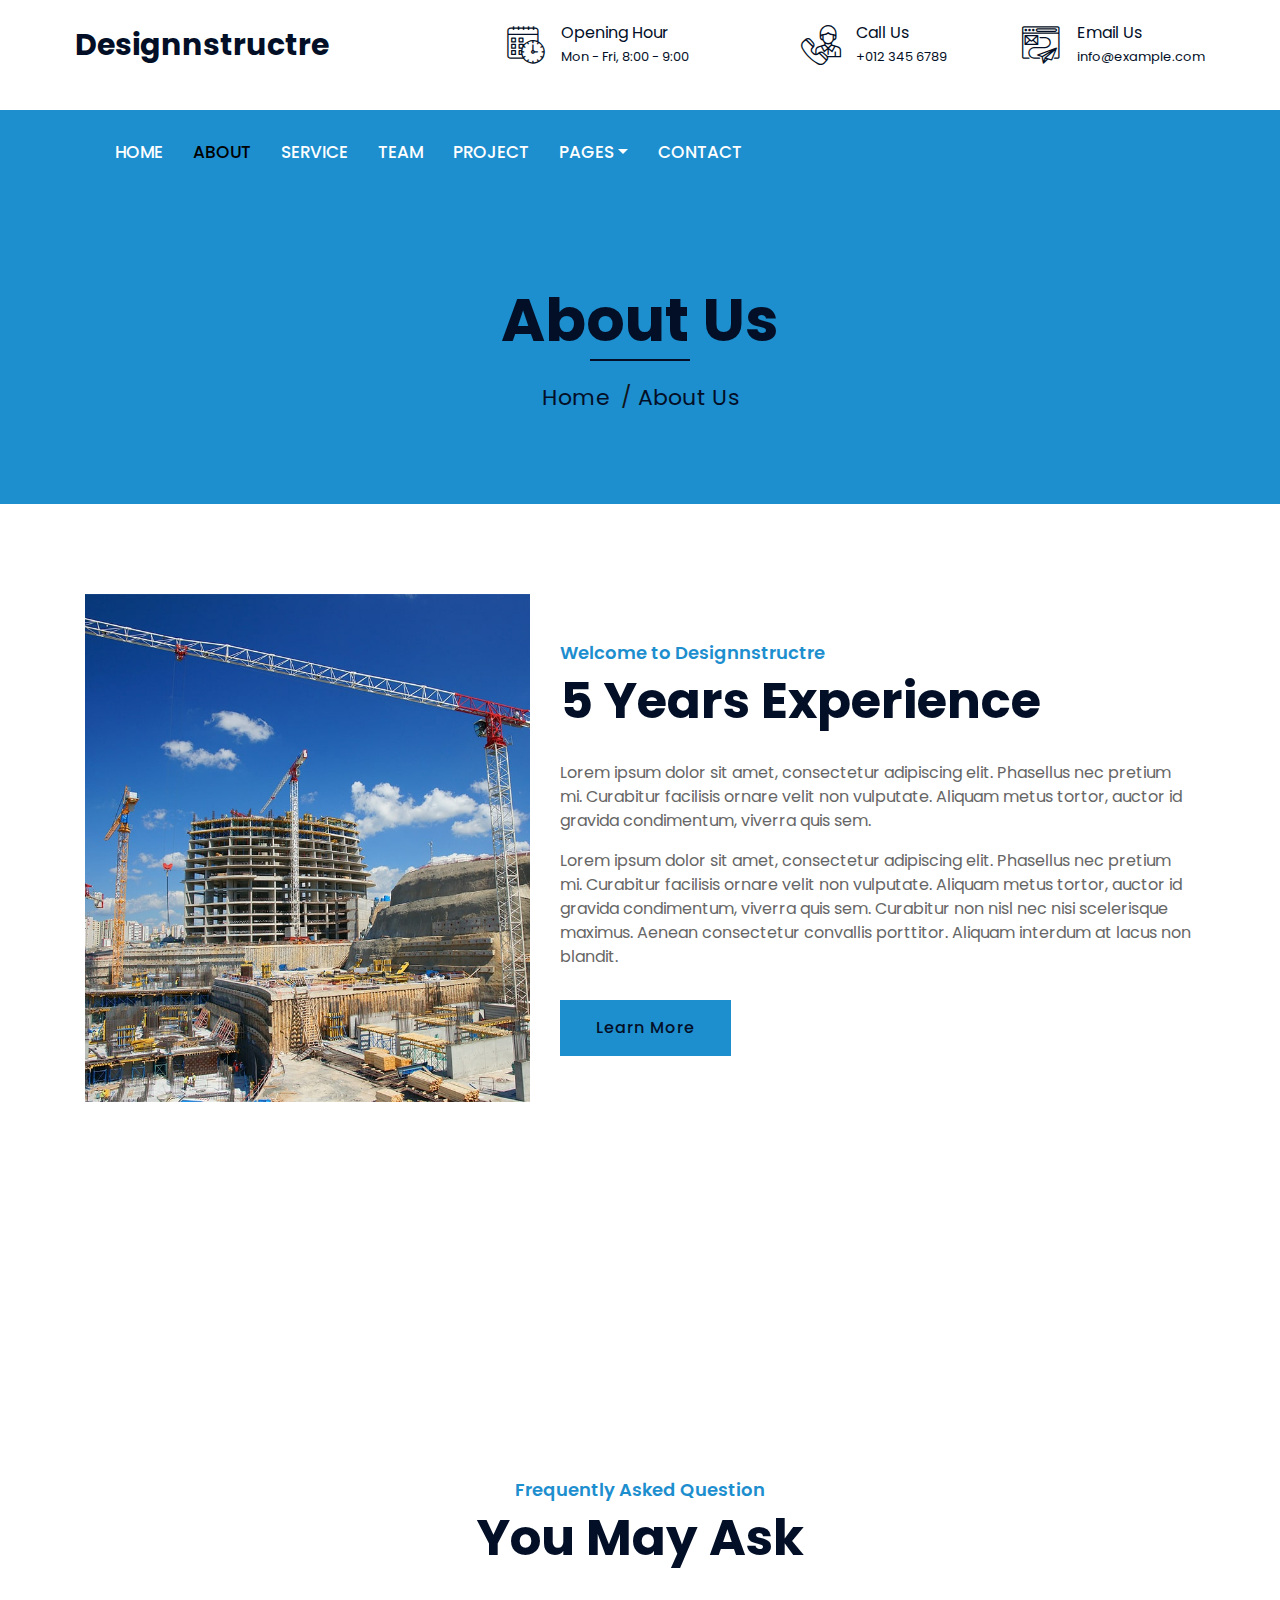
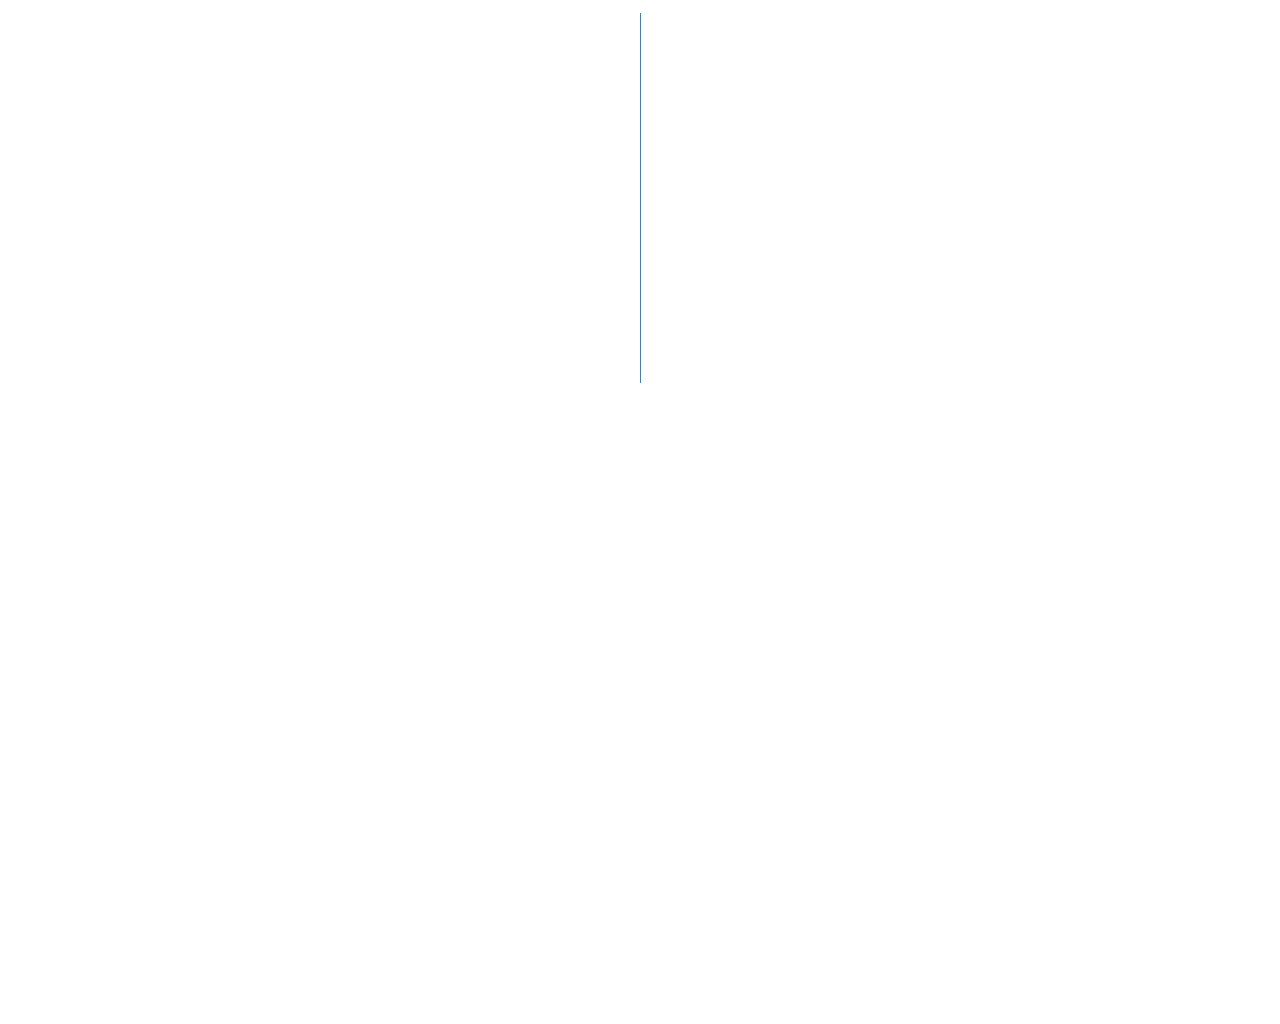
==== commit 8172539a: "Addnew" ====
--- a/about.html
+++ b/about.html
@@ -2,13 +2,11 @@
 <html lang="en">
     <head>
         <meta charset="utf-8">
-        <title>Builderz - Construction Company Website Template</title>
+        <title>Designnstructre</title>
         <meta content="width=device-width, initial-scale=1.0" name="viewport">
-        <meta content="Construction Company Website Template" name="keywords">
-        <meta content="Construction Company Website Template" name="description">
 
         <!-- Favicon -->
-        <link href="img/favicon.ico" rel="icon">
+        <link href="img/Companylogo.png" rel="icon">
 
         <!-- Google Font -->
         <link href="https://fonts.googleapis.com/css2?family=Poppins:wght@100;200;300;400;500;600;700;800;900&display=swap" rel="stylesheet">
@@ -36,7 +34,7 @@
                         <div class="col-lg-4 col-md-12">
                             <div class="logo">
                                 <a href="index.html">
-                                    <h1>Builderz</h1>
+                                    <h1>Designnstructre</h1>
                                     <!-- <img src="img/logo.jpg" alt="Logo"> -->
                                 </a>
                             </div>
@@ -108,9 +106,7 @@
                                 </div>
                                 <a href="contact.html" class="nav-item nav-link">Contact</a>
                             </div>
-                            <div class="ml-auto">
-                                <a class="btn" href="https://freewebsitecode.com">Download All Template</a>
-                            </div>
+                           
                         </div>
                     </nav>
                 </div>
@@ -126,7 +122,7 @@
                             <h2>About Us</h2>
                         </div>
                         <div class="col-12">
-                            <a href="">Home</a>
+                            <a href="/">Home</a>
                             <a href="">About Us</a>
                         </div>
                     </div>
@@ -146,8 +142,8 @@
                         </div>
                         <div class="col-lg-7 col-md-6">
                             <div class="section-header text-left">
-                                <p>Welcome to Builderz</p>
-                                <h2>25 Years Experience</h2>
+                                <p>Welcome to Designnstructre</p>
+                                <h2>5 Years Experience</h2>
                             </div>
                             <div class="about-text">
                                 <p>
@@ -368,15 +364,15 @@
                         <div class="col-md-6 col-lg-3">
                             <div class="footer-contact">
                                 <h2>Office Contact</h2>
-                                <p><i class="fa fa-map-marker-alt"></i>Your Location, City, Country</p>
-                                <p><i class="fa fa-phone-alt"></i>+012 345 67890</p>
-                                <p><i class="fa fa-envelope"></i>info@example.com</p>
+                                <p><i class="fa fa-map-marker-alt"></i>Vijesh Studios,279-Saikripa Colony Near Mahalaxmi Nagar Mela Ground Indore,MP-452010</p>
+                                <p><i class="fa fa-phone-alt"></i>7314965619</p>
+                                <p><i class="fa fa-envelope"></i>info@designnstructure.com</p>
                                 <div class="footer-social">
-                                    <a href="https://freewebsitecode.com/"><i class="fab fa-twitter"></i></a>
-                                    <a href="https://facebook.com/freewebsitecode"><i class="fab fa-facebook-f"></i></a>
-                                    <a href="https://freewebsitecode.com/"><i class="fab fa-linkedin-in"></i></a>
-                                    <a href="https://freewebsitecode.com/"><i class="fab fa-instagram"></i></a>
-                                    <a href="https://www.youtube.com/channel/UC9HlQRmKgG3jeVD_fBxj1Pw/videos"><i class="fab fa-youtube"></i></a>
+                                    <a href="#"><i class="fab fa-twitter"></i></a>
+                                    <a href="#"><i class="fab fa-facebook-f"></i></a>
+                                    <a href="#"><i class="fab fa-linkedin-in"></i></a>
+                                    <a href="#"><i class="fab fa-instagram"></i></a>
+                                    <a href="#"><i class="fab fa-youtube"></i></a>
                                 </div>
                             </div>
                         </div>
@@ -426,12 +422,12 @@
                 <div class="container copyright">
                     <div class="row">
                         <div class="col-md-6">
-                            <p>&copy; <a href="https://freewebsitecode.com">Your Site Name</a>, All Right Reserved.</p>
+                            <p>&copy; <a href="/">Designnstructre</a>, All Right Reserved.</p>
                         </div>
 						
 						
                         <div class="col-md-6">
-                            <p>Designed By <a href="https://freewebsitecode.com">Free Website Code</a></p>
+                            <p>Designed By <a href="/">Designnstructre</a></p>
                         </div>
                     </div>
                 </div>
--- a/css/style.css
+++ b/css/style.css
@@ -1,12 +1,30 @@
 /*******************************/
 /********* General CSS *********/
 /*******************************/
+
+
 body {
     color: #666666;
     background: #dddddd;
     font-family: 'Poppins', sans-serif;
     font-weight: 400;
 }
+
+/* ---------------------------- logo-company --------------------------- */
+
+
+.logo-company{
+    /* border: 1px solid black; */
+    width: 80px;
+    height: 90px;
+    /* height: 110px;  */
+    /* padding: 40px; */
+    
+}
+.logo-company img{
+    width: 120px;
+}
+
 
 h1,
 h2, 
@@ -25,7 +43,7 @@
 a:hover,
 a:active,
 a:focus {
-    color: #fdbe33;
+    color: #1D8ECE;
     outline: none;
     text-decoration: none;
 }
@@ -37,7 +55,7 @@
 .wrapper {
     position: relative;
     width: 100%;
-    max-width: 1366px;
+    /* max-width: 1366px; */
     margin: 0 auto;
     background: #ffffff;
 }
@@ -45,7 +63,7 @@
 .back-to-top {
     position: fixed;
     display: none;
-    background: #fdbe33;
+    background: #1D8ECE;
     color: #121518;
     width: 44px;
     height: 44px;
@@ -59,7 +77,7 @@
 }
 
 .back-to-top:hover {
-    color: #fdbe33;
+    color: #1D8ECE;
     background: #121518;
 }
 
@@ -75,10 +93,12 @@
 /**********************************/
 /********** Top Bar CSS ***********/
 /**********************************/
+
+
 .top-bar {
     position: relative;
-    height: 90px;
-    background: #fdbe33;
+    height: 110px;
+    background: #ffffff;
 }
 
 .top-bar .logo {
@@ -90,7 +110,7 @@
 .top-bar .logo h1 {
     margin: 0;
     color: #030f27;
-    font-size: 60px;
+    font-size: 30px;
     line-height: 60px;
     font-weight: 700;
 }
@@ -153,9 +173,11 @@
 /**********************************/
 /*********** Nav Bar CSS **********/
 /**********************************/
+
+
 .nav-bar {
     position: relative;
-    background: #fdbe33;
+    background: #1D8ECE;
     transition: .3s;
 }
 
@@ -167,28 +189,34 @@
     position: fixed;
     top: 0;
     width: 100%;
-    max-width: 1366px;
+    /* max-width: 1366px; */
     box-shadow: 0 2px 5px rgba(0, 0, 0, .3);
     z-index: 999;
 }
 
 .nav-bar .navbar {
     height: 100%;
-    background: #030f27 !important;
+    background: #1D8ECE !important;
 }
 
 .navbar-dark .navbar-nav .nav-link,
 .navbar-dark .navbar-nav .nav-link:focus,
 .navbar-dark .navbar-nav .nav-link:hover,
 .navbar-dark .navbar-nav .nav-link.active {
-    padding: 10px 10px 8px 10px;
+    padding: 10px 10px 8px 20px;
     color: #ffffff;
 }
 
 .navbar-dark .navbar-nav .nav-link:hover,
 .navbar-dark .navbar-nav .nav-link.active {
-    color: #fdbe33;
+    color: black;
     transition: none;
+}
+
+
+.navbar-dark .navbar-nav .nav-link{
+    font-size: 17px;
+    font-weight: 500;
 }
 
 .nav-bar .dropdown-menu {
@@ -206,8 +234,8 @@
 
 .nav-bar .btn:hover {
     color: #030f27;
-    background: #fdbe33;
-    border-color: #fdbe33;
+    background: #1D8ECE;
+    border-color: #1D8ECE;
 }
 
 @media (min-width: 992px) {
@@ -256,6 +284,7 @@
 /*******************************/
 /******** Carousel CSS *********/
 /*******************************/
+
 .carousel {
     position: relative;
     width: 100%;
@@ -331,8 +360,8 @@
 
 .carousel .carousel-caption .btn:hover {
     color: #030f27;
-    background: #fdbe33;
-    border-color: #fdbe33;
+    background: #1D8ECE;
+    border-color: #1D8ECE;
 }
 
 @media (max-width: 767.98px) {
@@ -380,12 +409,14 @@
 /*******************************/
 /******* Page Header CSS *******/
 /*******************************/
+
+
 .page-header {
     position: relative;
     margin-bottom: 45px;
     padding: 90px 0;
     text-align: center;
-    background: #fdbe33;
+    background: #1D8ECE;
 }
 
 .page-header h2 {
@@ -465,6 +496,8 @@
 /*******************************/
 /******* Section Header ********/
 /*******************************/
+
+
 .section-header {
     position: relative;
     width: 100%;
@@ -472,7 +505,7 @@
 }
 
 .section-header p {
-    color: #fdbe33;
+    color: #1D8ECE;
     font-size: 18px;
     font-weight: 600;
     margin-bottom: 5px;
@@ -495,6 +528,8 @@
 /*******************************/
 /********* Feature CSS *********/
 /*******************************/
+
+
 .feature {
     position: relative;
     margin-bottom: 45px;
@@ -506,7 +541,7 @@
     
 .feature .col-md-12:nth-child(2n) {
     color: #030f27;
-    background: #fdbe33;
+    background: #1D8ECE;
 }
 
 .feature .feature-item {
@@ -550,13 +585,13 @@
 }
 
 .feature .col-md-12:nth-child(2n) .feature-icon::after {
-    background: #fdbe33;
+    background: #1D8ECE;
 }
 
 .feature .feature-icon [class^="flaticon-"]::before {
     position: relative;
     margin: 0;
-    color: #fdbe33;
+    color: #1D8ECE;
     font-size: 60px;
     line-height: 60px;
     z-index: 3;
@@ -568,14 +603,14 @@
 
 .feature .feature-text h3 {
     margin: 0 0 10px 0;
-    color: #fdbe33;
+    color: #1D8ECE;
     font-size: 25px;
     font-weight: 600;
 }
 
 .feature .feature-text p {
     margin: 0;
-    color: #fdbe33;
+    color: #fff;
     font-size: 18px;
     font-weight: 400;
 }
@@ -583,13 +618,37 @@
 .feature .col-md-12:nth-child(2n) [class^="flaticon-"]::before,
 .feature .col-md-12:nth-child(2n) h3,
 .feature .col-md-12:nth-child(2n) p {
-    color: #030f27;
+    color: #fff;
+}
+
+
+
+@media (max-width: 375px){
+
+    
+.feature .feature-item {
+    min-height: 250px;
+    padding: 5px;
+}
+
+
+.feature .feature-icon {
+    position: relative;
+    width: 60px;
+    display: flex;
+    align-items: center;
+    justify-content: center;
+}
+
+    
 }
 
 
 /*******************************/
 /********** About CSS **********/
 /*******************************/
+
+
 .about {
     position: relative;
     width: 100%;
@@ -624,12 +683,12 @@
     letter-spacing: 1px;
     color: #030f27;
     border-radius: 0;
-    background: #fdbe33;
+    background: #1D8ECE;
     transition: .3s;
 }
 
 .about .about-text a.btn:hover {
-    color: #fdbe33;
+    color: #1D8ECE;
     background: #030f27;
 }
 
@@ -644,6 +703,7 @@
 /*******************************/
 /********** Fact CSS ***********/
 /*******************************/
+
 .fact {
     position: relative;
     width: 100%;
@@ -668,13 +728,13 @@
     margin: 0;
     font-size: 60px;
     line-height: 60px;
-    background-image: linear-gradient(#ffffff, #fdbe33);
+    background-image: linear-gradient(#ffffff, #fff);
     -webkit-background-clip: text;
     -webkit-text-fill-color: transparent;
 }
 
 .fact .fact-right .fact-icon [class^="flaticon-"]::before {
-    background-image: linear-gradient(#ffffff, #030f27);
+    background-image: linear-gradient(#ffffff, #fff);
 }
 
 .fact .fact-left,
@@ -696,23 +756,67 @@
 }
 
 .fact .fact-left {
-    color: #fdbe33;
+    color: #fff;
     background: #030f27;
 }
 
 .fact .fact-right {
-    color: #030f27;
-    background: #fdbe33;
+    color: #fff;
+    background: #1D8ECE;
 }
 
 .fact .fact-left h2 {
-    color: #fdbe33;
-}
+    color: #fff;
+}
+
+.fact-right .fact-text h2{
+    color: #fff;
+}
+
+
+@media (max-width: 320px) {
+    
+
+.fact .col-6 {
+    -ms-flex: 0 0 50%;
+    flex: 0 0 50%;
+    max-width: 50%;
+}
+
+
+.fact .fact-icon {
+        position: relative;
+        margin: 10px 15px 5px 10px;
+        width: 40px;
+}
+
+
+.fact .fact-left,
+.fact .fact-right {
+    padding-top: 40px;
+    padding-bottom: 40px;
+}
+
+.fact .fact-text h2 {
+    font-size: 25px;
+    font-weight: 700;
+}
+    
+    .fact .fact-text p {
+        margin: 0;
+        font-size: 14px;
+        font-weight: 400;
+        text-transform: uppercase;
+    }
+
+}
+
 
 
 /*******************************/
 /********* Service CSS *********/
 /*******************************/
+
 .service {
     position: relative;
     width: 100%;
@@ -775,7 +879,7 @@
     width: calc(100% - 60px);
     font-size: 20px;
     font-weight: 700;
-    color: #fdbe33;
+    color: #fff;
     text-align: left;
     overflow: hidden;
     white-space: nowrap;
@@ -793,7 +897,7 @@
     line-height: 60px;
     font-weight: 100;
     color: #030f27;
-    background: #fdbe33;
+    background: #1D8ECE;
     border-radius: 0;
     transition: .3s;
 }
@@ -806,6 +910,7 @@
 /*******************************/
 /********** Video CSS **********/
 /*******************************/
+
 .video {
     position: relative;
     margin: 45px 0;
@@ -844,7 +949,7 @@
     display: block;
     width: 100px;
     height: 100px;
-    background: #fdbe33;
+    background: #1D8ECE;
     border-radius: 50%;
     animation: pulse-border 1500ms ease-out infinite;
 }
@@ -859,13 +964,13 @@
     display: block;
     width: 100px;
     height: 100px;
-    background: #fdbe33;
+    background: #1D8ECE;
     border-radius: 50%;
     transition: all 200ms;
 }
 
 .video .btn-play:hover:after {
-    background-color: darken(#fdbe33, 10%);
+    background-color: darken(#1D8ECE, 10%);
 }
 
 .video .btn-play img {
@@ -927,6 +1032,8 @@
 /*******************************/
 /*********** Team CSS **********/
 /*******************************/
+
+
 .team {
     position: relative;
     width: 100%;
@@ -958,7 +1065,7 @@
 .team .team-text h2 {
     font-size: 20px;
     font-weight: 600;
-    color: #fdbe33;
+    color: #1D8ECE;
     transition: .5s;
 }
 
@@ -968,7 +1075,7 @@
 }
 
 .team .team-item:hover .team-text {
-    background: #fdbe33;
+    background: #1D8ECE;
 }
 
 .team .team-item:hover .team-text h2 {
@@ -1043,7 +1150,7 @@
     height: 100%;
     top: 0;
     left: calc(50% - .5px);
-    background: #fdbe33;
+    background: #1D8ECE;
 }
 
 .faqs #accordion-1 {
@@ -1097,14 +1204,14 @@
 }
 
 .faqs .card-header [data-toggle="collapse"][aria-expanded="true"] {
-    background: #fdbe33;
+    background: #1D8ECE;
 }
 
 .faqs .card-header [data-toggle="collapse"]:after {
     font-family: 'font Awesome 5 Free';
     content: "\f067";
     float: right;
-    color: #fdbe33;
+    color: #1D8ECE;
     font-size: 12px;
     font-weight: 900;
     transition: .5s;
@@ -1200,7 +1307,7 @@
 }
 
 .testimonial .testimonial-slider h3 {
-    color: #fdbe33;
+    color: #1D8ECE;
     font-size: 22px;
     font-weight: 700;
 }
@@ -1262,7 +1369,7 @@
     width: calc(100% - 60px);
     font-size: 18px;
     font-weight: 700;
-    color: #fdbe33;
+    color: #1D8ECE;
     text-align: left;
     overflow: hidden;
     white-space: nowrap;
@@ -1280,7 +1387,7 @@
     line-height: 60px;
     font-weight: 100;
     color: #030f27;
-    background: #fdbe33;
+    background: #1D8ECE;
     border-radius: 0;
     transition: .3s;
 }
@@ -1302,7 +1409,7 @@
     height: 1px;
     left: calc(50% - 50px);
     bottom: 0;
-    background: #fdbe33;
+    background: #1D8ECE;
 }
 
 .blog .blog-meta p {
@@ -1333,12 +1440,12 @@
 .blog .pagination .page-link {
     color: #030f27;
     border-radius: 0;
-    border-color: #fdbe33;
+    border-color: #1D8ECE;
 }
 
 .blog .pagination .page-link:hover,
 .blog .pagination .page-item.active .page-link {
-    color: #fdbe33;
+    color: #1D8ECE;
     background: #030f27;
 }
 
@@ -1382,7 +1489,7 @@
 }
 
 .single .single-tags a:hover {
-    color: #fdbe33;
+    color: #1D8ECE;
     background: #030f27;
 }
 
@@ -1497,14 +1604,14 @@
     align-items: center;
     justify-content: center;
     color: #030f27;
-    background: #fdbe33;
+    background: #1D8ECE;
     font-size: 16px;
     transition: .3s;
 }
 
 .single .related-slider .owl-nav .owl-prev:hover,
 .single .related-slider .owl-nav .owl-next:hover {
-    color: #fdbe33;
+    color: #1D8ECE;
     background: #030f27;
 }
 
@@ -1568,7 +1675,7 @@
 }
 
 .single .comment-text .btn:hover {
-    background: #fdbe33;
+    background: #1D8ECE;
 }
 
 .single .comment-form {
@@ -1598,11 +1705,11 @@
 .single .comment-form .btn {
     padding: 15px 30px;
     color: #030f27;
-    background: #fdbe33;
+    background: #1D8ECE;
 }
 
 .single .comment-form .btn:hover {
-    color: #fdbe33;
+    color: #1D8ECE;
     background: #030f27;
 }
 
@@ -1641,7 +1748,7 @@
     height: 2px;
     bottom: 0;
     left: 0;
-    background: #fdbe33;
+    background: #1D8ECE;
 }
 
 .sidebar .sidebar-widget .search-widget {
@@ -1665,7 +1772,7 @@
     height: 40px;
     padding: 0;
     font-size: 25px;
-    color: #fdbe33;
+    color: #1D8ECE;
     background: none;
     border-radius: 0;
     border: none;
@@ -1685,7 +1792,7 @@
 }
 
 .sidebar .tab-post .nav.nav-pills .nav-link {
-    color: #fdbe33;
+    color: #1D8ECE;
     background: #030f27;
     border-radius: 0;
 }
@@ -1693,7 +1800,7 @@
 .sidebar .tab-post .nav.nav-pills .nav-link:hover,
 .sidebar .tab-post .nav.nav-pills .nav-link.active {
     color: #030f27;
-    background: #fdbe33;
+    background: #1D8ECE;
 }
 
 .sidebar .tab-post .tab-content {
@@ -1733,7 +1840,7 @@
     content: '\f105';
     font-family: 'Font Awesome 5 Free';
     font-weight: 900;
-    color: #fdbe33;
+    color: #1D8ECE;
     left: 1px;
 }
 
@@ -1758,7 +1865,7 @@
 }
 
 .single .tag-widget a:hover {
-    color: #fdbe33;
+    color: #1D8ECE;
     background: #030f27;
 }
 
@@ -1805,7 +1912,7 @@
     font-weight: 500;
     text-transform: uppercase;
     border-radius: 0;
-    background: #fdbe33;
+    background: #1D8ECE;
     border: none;
     transition: .3s;
 }
@@ -1813,7 +1920,7 @@
 .portfolio #portfolio-flters li:hover,
 .portfolio #portfolio-flters li.filter-active {
     background: #030f27;
-    color: #fdbe33;
+    color: #1D8ECE;
 }
 
 .portfolio .load-more {
@@ -1827,7 +1934,7 @@
 }
 
 .portfolio .load-more .btn:hover {
-    color: #fdbe33;
+    color: #1D8ECE;
     background: #030f27;
 }
 
@@ -1892,7 +1999,7 @@
     width: calc(100% - 60px);
     font-size: 20px;
     font-weight: 700;
-    color: #fdbe33;
+    color: #1D8ECE;
     text-align: center;
     overflow: hidden;
     white-space: nowrap;
@@ -1917,7 +2024,7 @@
 
 .portfolio .portfolio-warp:hover a.btn {
     color: #ffffff;
-    background: #fdbe33;
+    background: #1D8ECE;
 }
 
 
@@ -1940,7 +2047,7 @@
 }
 
 .contact .col-md-6:last-child {
-    background: #fdbe33;
+    background: #1D8ECE;
 }
 
 .contact .contact-info {
@@ -1961,7 +2068,7 @@
 
 .contact .contact-item [class^="flaticon-"]::before {
     margin: 0;
-    color: #fdbe33;
+    color: #1D8ECE;
     font-size: 40px;
 }
 
@@ -1972,7 +2079,7 @@
 }
 
 .contact .contact-text h2 {
-    color: #fdbe33;
+    color: #1D8ECE;
     font-size: 20px;
     font-weight: 600;
 }
@@ -2032,7 +2139,7 @@
     padding: 16px 30px;
     font-size: 16px;
     font-weight: 600;
-    color: #fdbe33;
+    color: #1D8ECE;
     background: #030f27;
     border: none;
     border-radius: 0;
@@ -2075,7 +2182,7 @@
     padding-bottom: 10px;
     font-size: 20px;
     font-weight: 600;
-    color: #fdbe33;
+    color: #1D8ECE;
 }
 
 .footer h2::after {
@@ -2085,7 +2192,7 @@
     height: 2px;
     left: 0;
     bottom: 0;
-    background: #fdbe33;
+    background: #1D8ECE;
 }
 
 .footer .footer-link a {
@@ -2104,7 +2211,7 @@
 }
 
 .footer .footer-link a:hover {
-    color: #fdbe33;
+    color: #1D8ECE;
     letter-spacing: 1px;
 }
 
@@ -2134,8 +2241,8 @@
 }
 
 .footer .footer-social a:hover {
-    background: #fdbe33;
-    border-color: #fdbe33;
+    background: #1D8ECE;
+    border-color: #1D8ECE;
 }
 
 .footer .footer-social a:hover i {
@@ -2163,16 +2270,16 @@
     font-size: 14px;
     font-weight: 500;
     text-transform: uppercase;
-    color: #fdbe33;
+    color: #1D8ECE;
     background: #121518;
     border-radius: 0;
-    border: 2px solid #fdbe33;
+    border: 2px solid #1D8ECE;
     transition: .3s;
 }
 
 .footer .newsletter .btn:hover {
     color: #121518;
-    background: #fdbe33;
+    background: #1D8ECE;
 }
 
 .footer .footer-menu .f-menu {
@@ -2193,7 +2300,7 @@
 }
 
 .footer .footer-menu .f-menu a:hover {
-    color: #fdbe33;
+    color: #1D8ECE;
 }
 
 .footer .footer-menu .f-menu a:last-child {
@@ -2204,7 +2311,7 @@
 
 
 .footer .copyright {
-    padding: 30px 15px;
+    padding: 35px 15px;
 }
 
 .footer .copyright p {
@@ -2212,14 +2319,11 @@
     color: #ffffff;
 }
 
-.footer .copyright .col-md-6:last-child p {
-    text-align: right;
-}
-
 .footer .copyright p a {
-    color: #fdbe33;
+    color: #1D8ECE;
     font-weight: 500;
     letter-spacing: 1px;
+    font-size: 14px;
 }
 
 .footer .copyright p a:hover {
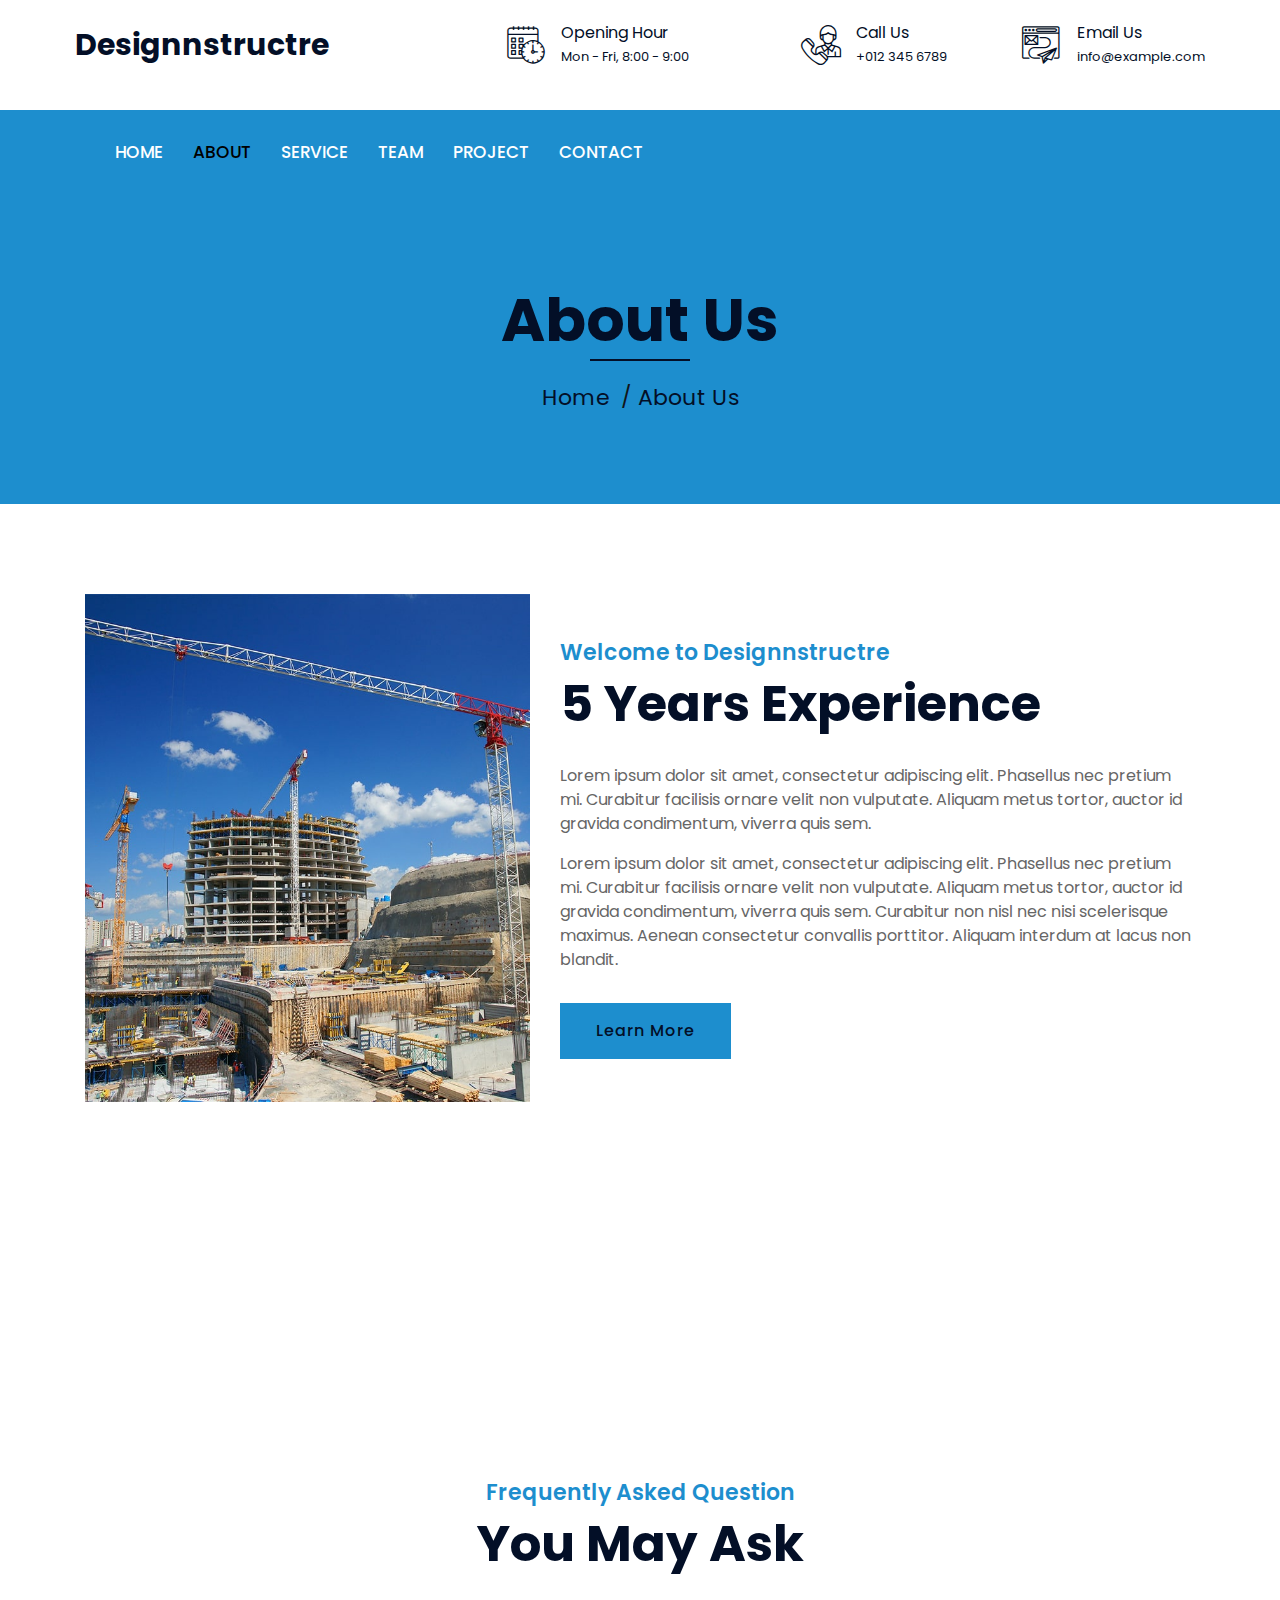
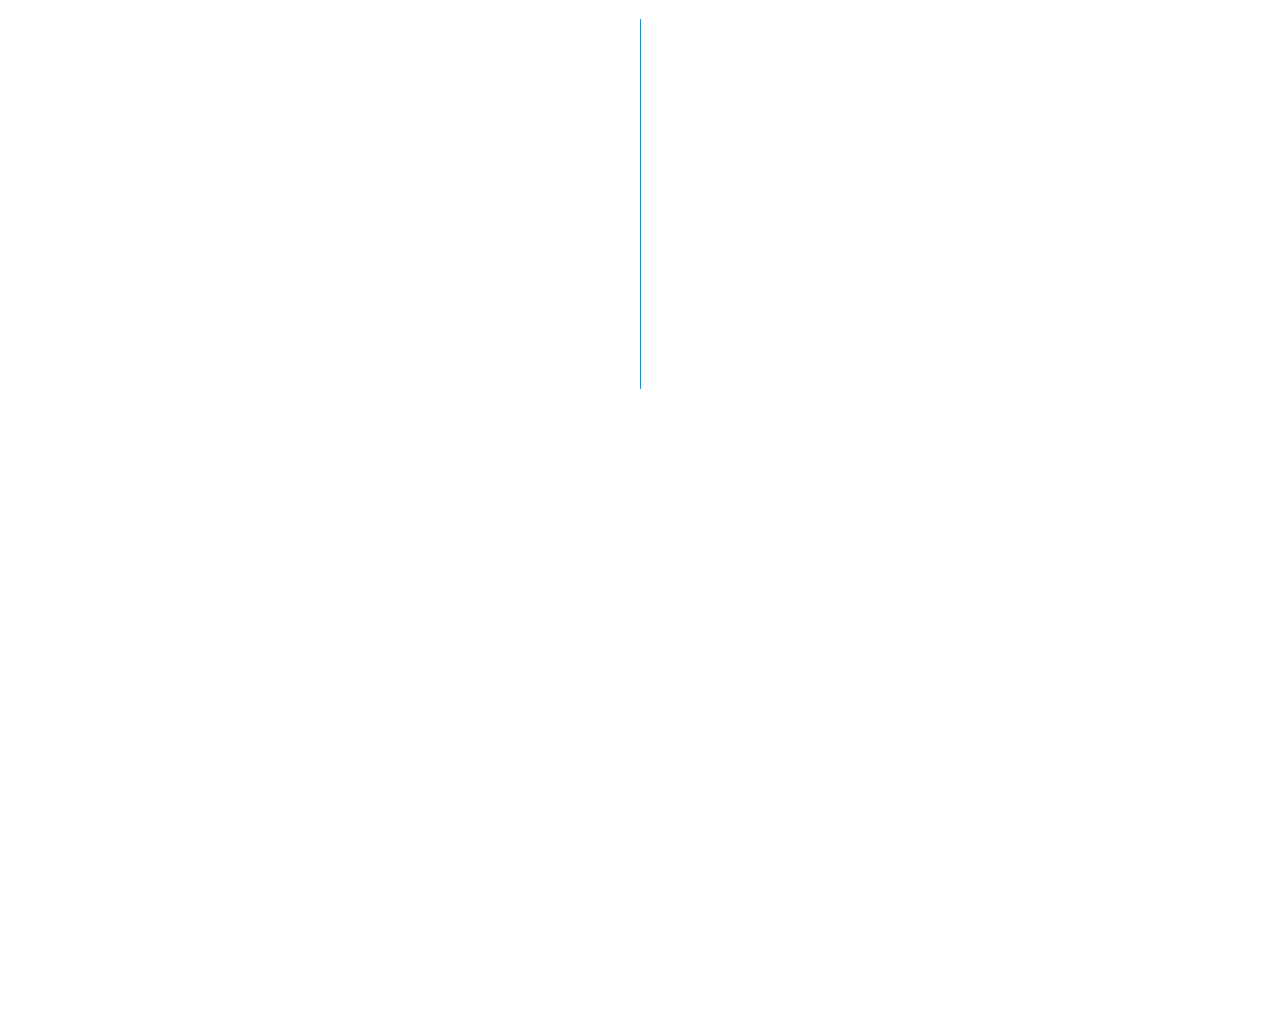
==== commit c538b9d9: "new" ====
--- a/about.html
+++ b/about.html
@@ -96,14 +96,8 @@
                                 <a href="about.html" class="nav-item nav-link active">About</a>
                                 <a href="service.html" class="nav-item nav-link">Service</a>
                                 <a href="team.html" class="nav-item nav-link">Team</a>
-                                <a href="portfolio.html" class="nav-item nav-link">Project</a>
-                                <div class="nav-item dropdown">
-                                    <a href="#" class="nav-link dropdown-toggle" data-toggle="dropdown">Pages</a>
-                                    <div class="dropdown-menu">
-                                        <a href="blog.html" class="dropdown-item">Blog Page</a>
-                                        <a href="single.html" class="dropdown-item">Single Page</a>
-                                    </div>
-                                </div>
+                                <a href="project.html" class="nav-item nav-link">Project</a>
+                                
                                 <a href="contact.html" class="nav-item nav-link">Contact</a>
                             </div>
                            
--- a/css/style.css
+++ b/css/style.css
@@ -506,11 +506,10 @@
 
 .section-header p {
     color: #1D8ECE;
-    font-size: 18px;
+    font-size: 22px;
     font-weight: 600;
     margin-bottom: 5px;
 }
-
 .section-header h2 {
     margin: 0;
     position: relative;
@@ -905,6 +904,7 @@
 .service .service-item:hover a.btn {
     color: #ffffff;
 }
+.service
 
 
 /*******************************/
@@ -1129,6 +1129,12 @@
     transition: .3s .3s;
 }
 
+.team .Our-team-content{
+    font-size: 16px;
+    font-weight: 400;
+    color: black;
+}
+
 
 /*******************************/
 /*********** FAQs CSS **********/
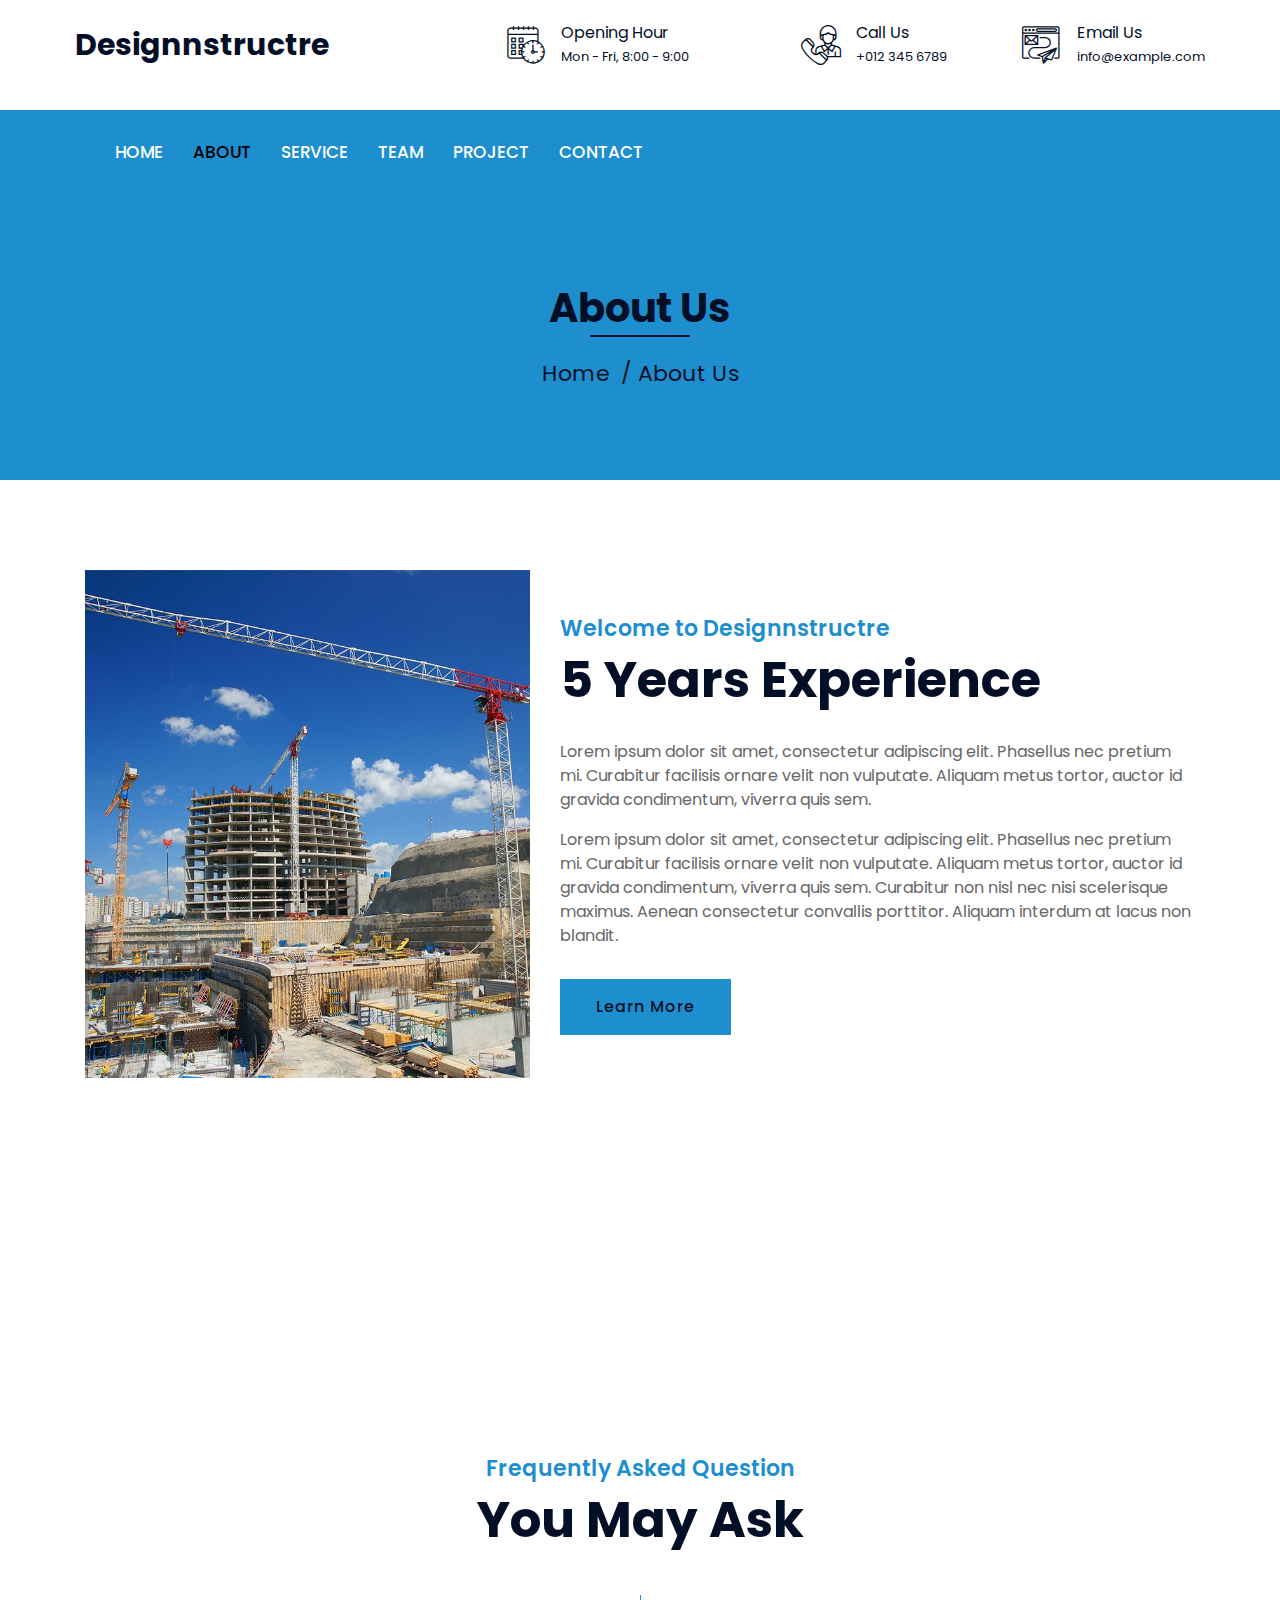
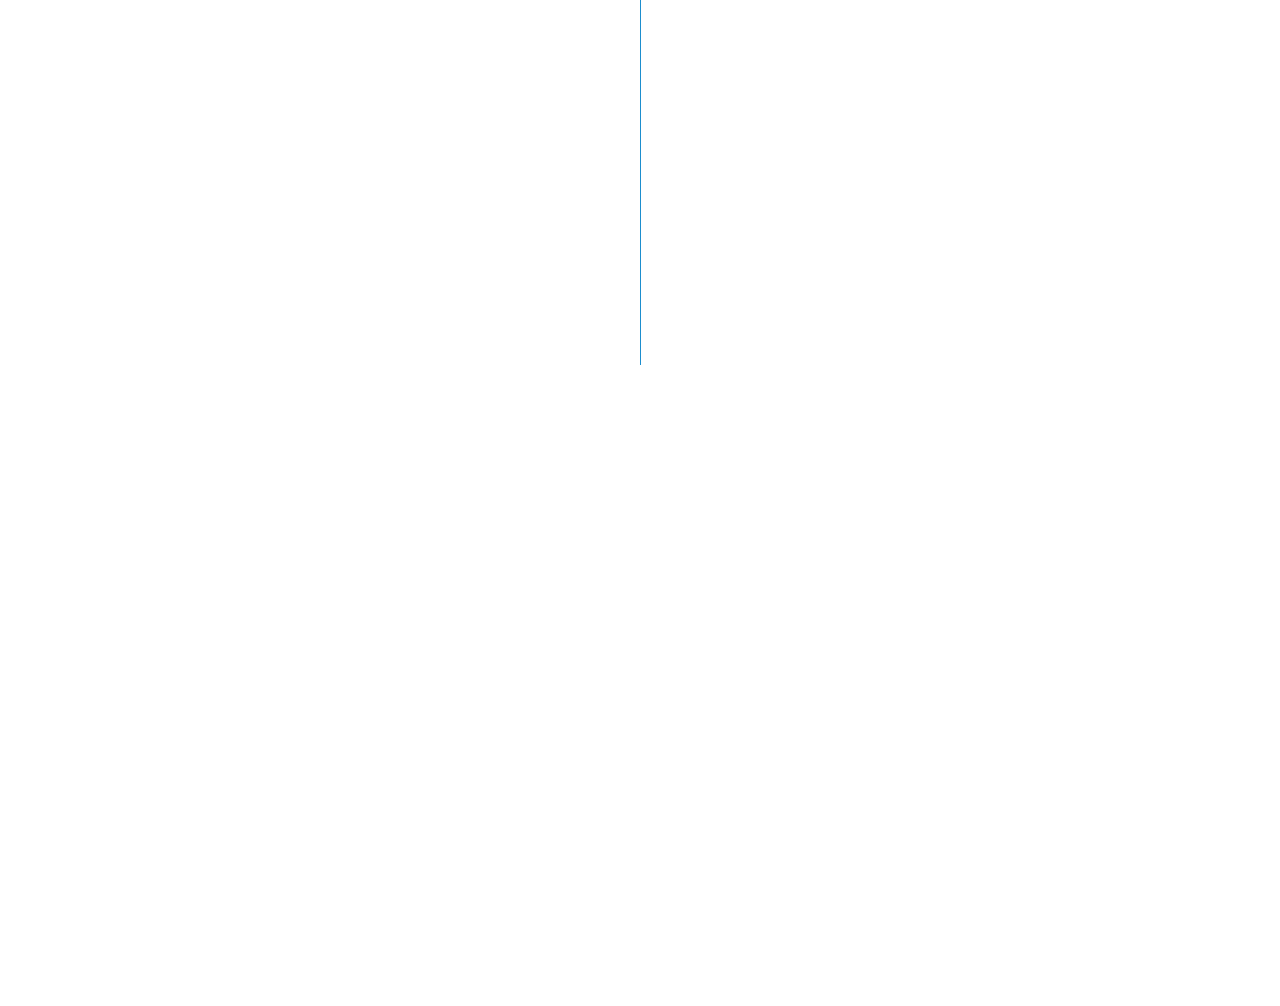
==== commit 440a1a3f: "Changes update" ====
--- a/about.html
+++ b/about.html
@@ -416,13 +416,14 @@
                 <div class="container copyright">
                     <div class="row">
                         <div class="col-md-6">
-                            <p>&copy; <a href="/">Designnstructre</a>, All Right Reserved.</p>
+                            <p><a href="/"><a>&copy;2023 Designnstructure All Rights Reserved
+                            </a></p>
                         </div>
 						
 						
-                        <div class="col-md-6">
+                        <!-- <div class="col-md-6">
                             <p>Designed By <a href="/">Designnstructre</a></p>
-                        </div>
+                        </div> -->
                     </div>
                 </div>
             </div>
--- a/css/style.css
+++ b/css/style.css
@@ -1,6 +1,13 @@
 /*******************************/
 /********* General CSS *********/
 /*******************************/
+
+
+*{
+    padding: 0;
+    margin: 0;
+    box-sizing: border-box;
+}
 
 
 body {
@@ -10,20 +17,19 @@
     font-weight: 400;
 }
 
+
 /* ---------------------------- logo-company --------------------------- */
 
 
 .logo-company{
-    /* border: 1px solid black; */
     width: 80px;
     height: 90px;
-    /* height: 110px;  */
-    /* padding: 40px; */
-    
-}
+}
+
 .logo-company img{
     width: 120px;
 }
+
 
 
 h1,
@@ -422,7 +428,7 @@
 .page-header h2 {
     position: relative;
     color: #030f27;
-    font-size: 60px;
+    font-size: 40px;
     font-weight: 700;
     margin-bottom: 20px;
     padding-bottom: 5px;
@@ -773,6 +779,9 @@
 }
 
 
+
+
+
 @media (max-width: 320px) {
     
 
@@ -809,6 +818,47 @@
     }
 
 }
+
+
+
+
+@media (max-width: 400px) {
+    
+    .fact .col-6 {
+        -ms-flex: 0 0 50%;
+        flex: 0 0 50%;
+        max-width: 50%;
+    }
+    
+    
+    .fact .fact-icon {
+            position: relative;
+            margin: 10px 15px 5px 10px;
+            width: 40px;
+    }
+    
+    
+    .fact .fact-left,
+    .fact .fact-right {
+        padding-top: 40px;
+        padding-bottom: 40px;
+    }
+    
+    .fact .fact-text h2 {
+        font-size: 25px;
+        font-weight: 700;
+    }
+        
+        .fact .fact-text p {
+            margin: 0;
+            font-size: 14px;
+            font-weight: 400;
+            text-transform: uppercase;
+        }
+    
+    }
+
+    
 
 
 
@@ -904,24 +954,36 @@
 .service .service-item:hover a.btn {
     color: #ffffff;
 }
-.service
 
 
 /*******************************/
 /********** Video CSS **********/
 /*******************************/
+
+
+.video-container{
+    width: 100%;
+    height: 60vh;
+    background: #111;
+    margin: 50px 0;
+}
+
 
 .video {
     position: relative;
     margin: 45px 0;
     height: 100%;
     min-height: 500px;
+    background: #111;
     background: linear-gradient(rgba(3, 15, 39, .9), rgba(3, 15, 39, .9)), url(../img/carousel-1.jpg);
     background-attachment: fixed;
     background-position: center;
     background-repeat: no-repeat;
     background-size: cover;
-}
+    /* z-index: 999; */
+}
+
+
 
 .video .btn-play {
     position: absolute;
@@ -1029,6 +1091,101 @@
 }
 
 
+/* @media (max-width: 330px){
+
+    .video-container{
+        margin-bottom: 5rem;
+    }
+
+} */
+
+
+/*******************************/
+/******* client-section ********/
+/*******************************/
+
+
+.client-section{
+    width: 100%;
+    height: 60vh;
+    /* background: #999; */
+    margin: 60px 0;
+    /* background: linear-gradient(rgba(3, 15, 39, .9), rgba(3, 15, 39, .9)); */
+    padding-top: 3rem;
+    /* display: flex; */
+    /* justify-content: center; */
+    /* align-items: center; */
+}
+
+
+@keyframes slide {
+    from {
+      transform: translateX(0);
+    }
+    to {
+      transform: translateX(-100%);
+    }
+  }
+  
+  .logos {
+    overflow: hidden;
+    padding: 60px 0;
+    /* background: white; */
+    white-space: nowrap;
+    position: relative;
+  }
+  
+  .logos:before,
+  .logos:after {
+    position: absolute;
+    top: 0;
+    width: 250px;
+    height: 100%;
+    content: "";
+    z-index: 2;
+  }
+  
+  .logos:before {
+    left: 0;
+    background: linear-gradient(to left, rgba(255, 255, 255, 0), white);
+  }
+  
+  .logos:after {
+    right: 0;
+    background: linear-gradient(to right, rgba(255, 255, 255, 0), white);
+  }
+  
+  .logos:hover .logos-slide {
+    animation-play-state: paused;
+  }
+  
+  .logos-slide {
+    display: inline-block;
+    animation: 35s slide infinite linear;
+  }
+  
+  .logos-slide img {
+    height: 80px;
+    margin: 0 40px;
+  }
+
+
+@media (max-width: 768px){
+
+.logos:before {
+    display: none;
+  }
+  
+  .logos:after {
+    display: none;
+
+  }
+
+}
+
+
+
+
 /*******************************/
 /*********** Team CSS **********/
 /*******************************/
@@ -1130,15 +1287,37 @@
 }
 
 .team .Our-team-content{
-    font-size: 16px;
+    font-size: 18px;
     font-weight: 400;
-    color: black;
-}
+    color: #222;
+    line-height: 35px;
+    padding: 20px 0;
+}
+
+
+
+@media (max-width: 768px) {
+
+    .team .Our-team-content{
+        font-size: 16px;
+    }
+
+
+    .team {
+        margin-top: 8rem;
+    }
+
+}
+
+
+
 
 
 /*******************************/
 /*********** FAQs CSS **********/
 /*******************************/
+
+
 .faqs {
     position: relative;
     width: 100%;
@@ -1245,6 +1424,7 @@
 /*******************************/
 /******* Testimonial CSS *******/
 /*******************************/
+
 .testimonial {
     position: relative;
     margin: 45px 0;
@@ -1334,395 +1514,12 @@
 }
 
 
-/*******************************/
-/*********** Blog CSS **********/
-/*******************************/
-.blog {
-    position: relative;
-    width: 100%;
-    padding: 45px 0 15px 0;
-}
-
-.blog .blog-item {
-    position: relative;
-    width: 100%;
-    text-align: center;
-    margin-bottom: 30px;
-}
-
-.blog .blog-img {
-    position: relative;
-    overflow: hidden;
-}
-
-.blog .blog-img img {
-    width: 100%;
-}
-
-.blog .blog-title {
-    display: flex;
-    align-items: center;
-    height: 60px;
-    background: #030f27;
-    overflow: hidden;
-    white-space: nowrap;
-    text-overflow: ellipsis;
-}
-
-.blog .blog-title h3 {
-    margin: 0;
-    padding: 0 15px 0 25px;
-    width: calc(100% - 60px);
-    font-size: 18px;
-    font-weight: 700;
-    color: #1D8ECE;
-    text-align: left;
-    overflow: hidden;
-    white-space: nowrap;
-    text-overflow: ellipsis;
-}
-
-.blog .blog-title a.btn {
-    width: 60px;
-    height: 60px;
-    padding: 3px 0 0 3px;
-    display: flex;
-    align-items: center;
-    justify-content: center;
-    font-size: 60px;
-    line-height: 60px;
-    font-weight: 100;
-    color: #030f27;
-    background: #1D8ECE;
-    border-radius: 0;
-    transition: .3s;
-}
-
-.blog .blog-item:hover a.btn {
-    color: #ffffff;
-}
-
-.blog .blog-meta {
-    position: relative;
-    padding: 25px 0 10px 0;
-    background: #f3f6ff;
-}
-
-.blog .blog-meta::after {
-    position: absolute;
-    content: "";
-    width: 100px;
-    height: 1px;
-    left: calc(50% - 50px);
-    bottom: 0;
-    background: #1D8ECE;
-}
-
-.blog .blog-meta p {
-    display: inline-block;
-    margin: 0;
-    padding: 0 3px;
-    font-size: 14px;
-    font-weight: 300;
-    font-style: italic;
-    color: #666666;
-}
-
-.blog .blog-meta p a {
-    margin-left: 5px;
-    font-style: normal;
-}
-
-.blog .blog-text {
-    padding: 10px 25px 25px 25px;
-    background: #f3f6ff;
-}
-
-.blog .blog-text p {
-    margin: 0;
-    font-size: 16px;
-}
-
-.blog .pagination .page-link {
-    color: #030f27;
-    border-radius: 0;
-    border-color: #1D8ECE;
-}
-
-.blog .pagination .page-link:hover,
-.blog .pagination .page-item.active .page-link {
-    color: #1D8ECE;
-    background: #030f27;
-}
-
-.blog .pagination .disabled .page-link {
-    color: #999999;
-}
-
-
-/*******************************/
-/******* Single Post CSS *******/
-/*******************************/
-.single {
-    position: relative;
-    padding: 45px 0;
-}
-
-.single .single-content {
-    position: relative;
-    margin-bottom: 30px;
-    overflow: hidden;
-}
-
-.single .single-content img {
-    margin-bottom: 20px;
-    width: 100%;
-}
-
-.single .single-tags {
-    margin: -5px -5px 41px -5px;
-    font-size: 0;
-}
-
-.single .single-tags a {
-    margin: 5px;
-    display: inline-block;
-    padding: 7px 15px;
-    font-size: 14px;
-    font-weight: 400;
-    color: #666666;
-    border: 1px solid #dddddd;
-}
-
-.single .single-tags a:hover {
-    color: #1D8ECE;
-    background: #030f27;
-}
-
-.single .single-bio {
-    margin-bottom: 45px;
-    padding: 30px;
-    background: #f3f6ff;
-    display: flex;
-}
-
-.single .single-bio-img {
-    width: 100%;
-    max-width: 100px;
-}
-
-.single .single-bio-img img {
-    width: 100%;
-}
-
-.single .single-bio-text {
-    padding-left: 30px;
-}
-
-.single .single-bio-text h3 {
-    font-size: 20px;
-    font-weight: 700;
-}
-
-.single .single-bio-text p {
-    margin: 0;
-}
-
-.single .single-related {
-    margin-bottom: 45px;
-}
-
-.single .single-related h2 {
-    font-size: 30px;
-    font-weight: 700;
-    margin-bottom: 25px;
-}
-
-.single .related-slider {
-    position: relative;
-    margin: 0 -15px;
-    width: calc(100% + 30px);
-}
-
-.single .related-slider .post-item {
-    margin: 0 15px;
-}
-
-.single .post-item {
-    display: flex;
-    align-items: center;
-    margin-bottom: 15px;
-}
-
-.single .post-item .post-img {
-    width: 100%;
-    max-width: 80px;
-}
-
-.single .post-item .post-img img {
-    width: 100%;
-}
-
-.single .post-item .post-text {
-    padding-left: 15px;
-}
-
-.single .post-item .post-text a {
-    font-size: 16px;
-    font-weight: 400;
-}
-
-.single .post-item .post-meta {
-    display: flex;
-    margin-top: 8px;
-}
-
-.single .post-item .post-meta p {
-    display: inline-block;
-    margin: 0;
-    padding: 0 3px;
-    font-size: 14px;
-    font-weight: 300;
-    font-style: italic;
-}
-
-.single .post-item .post-meta p a {
-    margin-left: 5px;
-    font-size: 14px;
-    font-weight: 300;
-    font-style: normal;
-}
-
-.single .related-slider .owl-nav {
-    position: absolute;
-    width: 90px;
-    top: -55px;
-    right: 15px;
-    display: flex;
-}
-
-.single .related-slider .owl-nav .owl-prev,
-.single .related-slider .owl-nav .owl-next {
-    margin-left: 15px;
-    width: 30px;
-    height: 30px;
-    display: flex;
-    align-items: center;
-    justify-content: center;
-    color: #030f27;
-    background: #1D8ECE;
-    font-size: 16px;
-    transition: .3s;
-}
-
-.single .related-slider .owl-nav .owl-prev:hover,
-.single .related-slider .owl-nav .owl-next:hover {
-    color: #1D8ECE;
-    background: #030f27;
-}
-
-.single .single-comment {
-    position: relative;
-    margin-bottom: 45px;
-}
-
-.single .single-comment h2 {
-    font-size: 30px;
-    font-weight: 700;
-    margin-bottom: 25px;
-}
-
-.single .comment-list {
-    list-style: none;
-    padding: 0;
-}
-
-.single .comment-child {
-    list-style: none;
-}
-
-.single .comment-body {
-    display: flex;
-    margin-bottom: 30px;
-}
-
-.single .comment-img {
-    width: 60px;
-}
-
-.single .comment-img img {
-    width: 100%;
-}
-
-.single .comment-text {
-    padding-left: 15px;
-    width: calc(100% - 60px);
-}
-
-.single .comment-text h3 {
-    font-size: 18px;
-    font-weight: 600;
-    margin-bottom: 3px;
-}
-
-.single .comment-text span {
-    display: block;
-    font-size: 14px;
-    font-weight: 300;
-    margin-bottom: 5px;
-}
-
-.single .comment-text .btn {
-    padding: 3px 10px;
-    font-size: 14px;
-    color: #030f27;
-    background: #dddddd;
-    border-radius: 0;
-}
-
-.single .comment-text .btn:hover {
-    background: #1D8ECE;
-}
-
-.single .comment-form {
-    position: relative;
-}
-
-.single .comment-form h2 {
-    font-size: 30px;
-    font-weight: 700;
-    margin-bottom: 25px;
-}
-
-.single .comment-form form {
-    padding: 30px;
-    background: #f3f6ff;
-}
-
-.single .comment-form form .form-group:last-child {
-    margin: 0;
-}
-
-.single .comment-form input,
-.single .comment-form textarea {
-    border-radius: 0;
-}
-
-.single .comment-form .btn {
-    padding: 15px 30px;
-    color: #030f27;
-    background: #1D8ECE;
-}
-
-.single .comment-form .btn:hover {
-    color: #1D8ECE;
-    background: #030f27;
-}
-
 
 /**********************************/
 /*********** Sidebar CSS **********/
 /**********************************/
+
+
 .sidebar {
     position: relative;
     width: 100%;
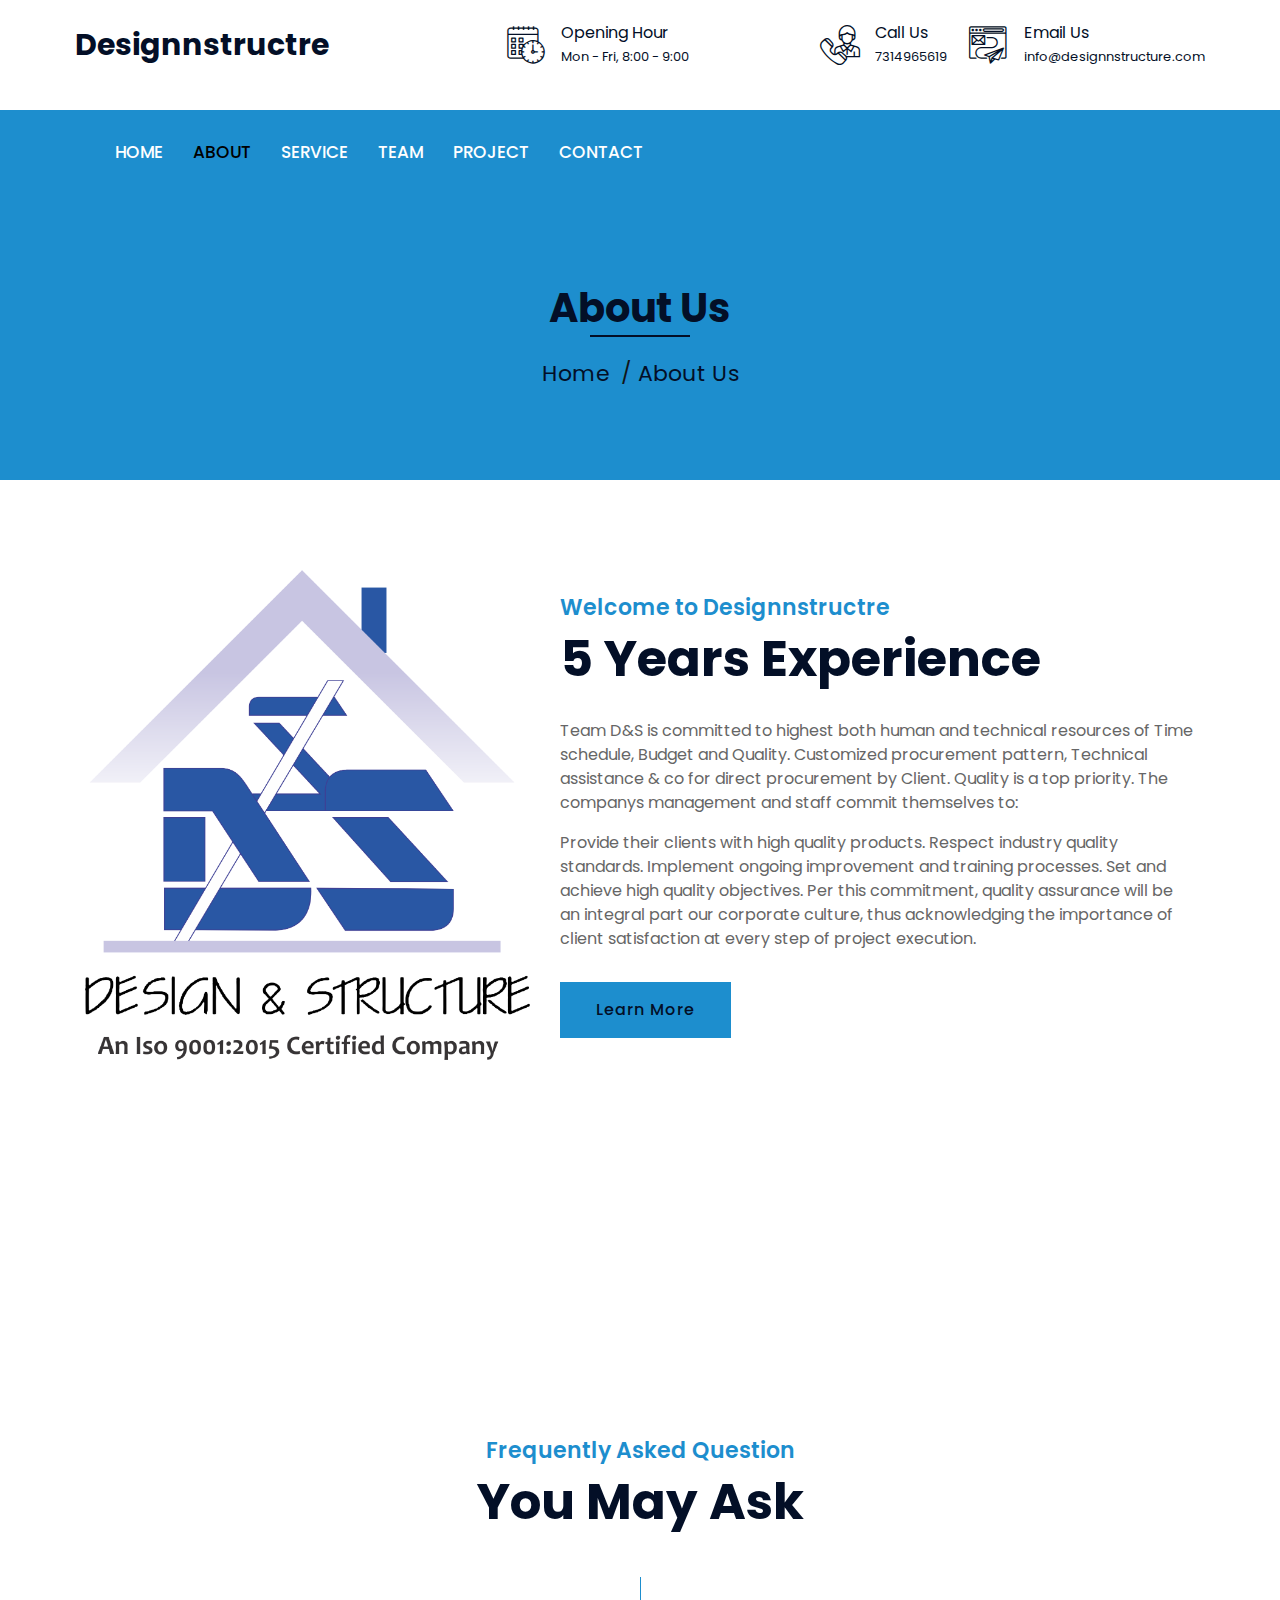
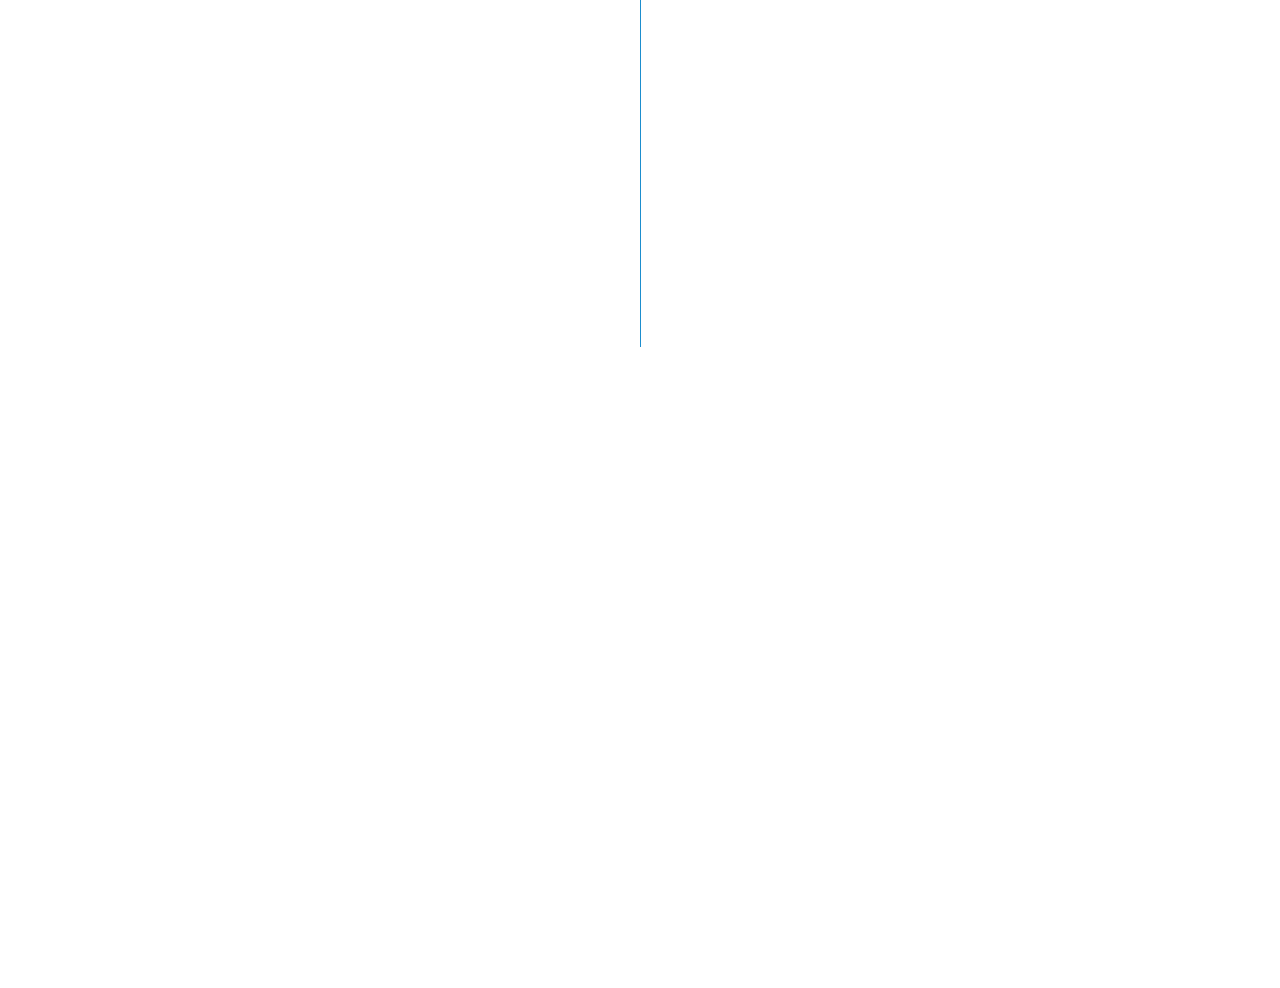
==== commit 8189770b: "changes" ====
--- a/about.html
+++ b/about.html
@@ -59,7 +59,7 @@
                                         </div>
                                         <div class="top-bar-text">
                                             <h3>Call Us</h3>
-                                            <p>+012 345 6789</p>
+                                            <p>7314965619</p>
                                         </div>
                                     </div>
                                 </div>
@@ -70,7 +70,7 @@
                                         </div>
                                         <div class="top-bar-text">
                                             <h3>Email Us</h3>
-                                            <p>info@example.com</p>
+                                            <p>info@designnstructure.com</p>
                                         </div>
                                     </div>
                                 </div>
@@ -131,7 +131,7 @@
                     <div class="row align-items-center">
                         <div class="col-lg-5 col-md-6">
                             <div class="about-img">
-                                <img src="img/about.jpg" alt="Image">
+                                <img src="img/LOGO.png" alt="Image">
                             </div>
                         </div>
                         <div class="col-lg-7 col-md-6">
@@ -141,10 +141,10 @@
                             </div>
                             <div class="about-text">
                                 <p>
-                                    Lorem ipsum dolor sit amet, consectetur adipiscing elit. Phasellus nec pretium mi. Curabitur facilisis ornare velit non vulputate. Aliquam metus tortor, auctor id gravida condimentum, viverra quis sem.
-                                </p>
+                                    Team D&S is committed to highest both human and technical resources of Time schedule, Budget and Quality. Customized procurement pattern, Technical assistance & co for direct procurement by Client.
+                                    Quality is a top priority. The companys management and staff commit themselves to:                                </p>
                                 <p>
-                                    Lorem ipsum dolor sit amet, consectetur adipiscing elit. Phasellus nec pretium mi. Curabitur facilisis ornare velit non vulputate. Aliquam metus tortor, auctor id gravida condimentum, viverra quis sem. Curabitur non nisl nec nisi scelerisque maximus. Aenean consectetur convallis porttitor. Aliquam interdum at lacus non blandit.
+                                    Provide their clients with high quality products. Respect industry quality standards. Implement ongoing improvement and training processes. Set and achieve high quality objectives. Per this commitment, quality assurance will be an integral part our corporate culture, thus acknowledging the importance of client satisfaction at every step of project execution.
                                 </p>
                                 <a class="btn" href="">Learn More</a>
                             </div>
@@ -166,7 +166,7 @@
                                         <i class="flaticon-worker"></i>
                                     </div>
                                     <div class="fact-text">
-                                        <h2 data-toggle="counter-up">109</h2>
+                                        <h2 data-toggle="counter-up">100</h2>
                                         <p>Expert Workers</p>
                                     </div>
                                 </div>
@@ -175,7 +175,7 @@
                                         <i class="flaticon-building"></i>
                                     </div>
                                     <div class="fact-text">
-                                        <h2 data-toggle="counter-up">485</h2>
+                                        <h2 data-toggle="counter-up">200</h2>
                                         <p>Happy Clients</p>
                                     </div>
                                 </div>
@@ -188,7 +188,7 @@
                                         <i class="flaticon-address"></i>
                                     </div>
                                     <div class="fact-text">
-                                        <h2 data-toggle="counter-up">789</h2>
+                                        <h2 data-toggle="counter-up">1800</h2>
                                         <p>Completed Projects</p>
                                     </div>
                                 </div>
@@ -197,7 +197,7 @@
                                         <i class="flaticon-crane"></i>
                                     </div>
                                     <div class="fact-text">
-                                        <h2 data-toggle="counter-up">890</h2>
+                                        <h2 data-toggle="counter-up">100</h2>
                                         <p>Running Projects</p>
                                     </div>
                                 </div>
--- a/css/style.css
+++ b/css/style.css
@@ -1772,7 +1772,7 @@
     display: flex;
     align-items: center;
     justify-content: center;
-    background: rgba(3, 15, 39, .7);
+    /* background: rgba(3, 15, 39, .7); */
     transition: .5s;
     opacity: 0;
 }
